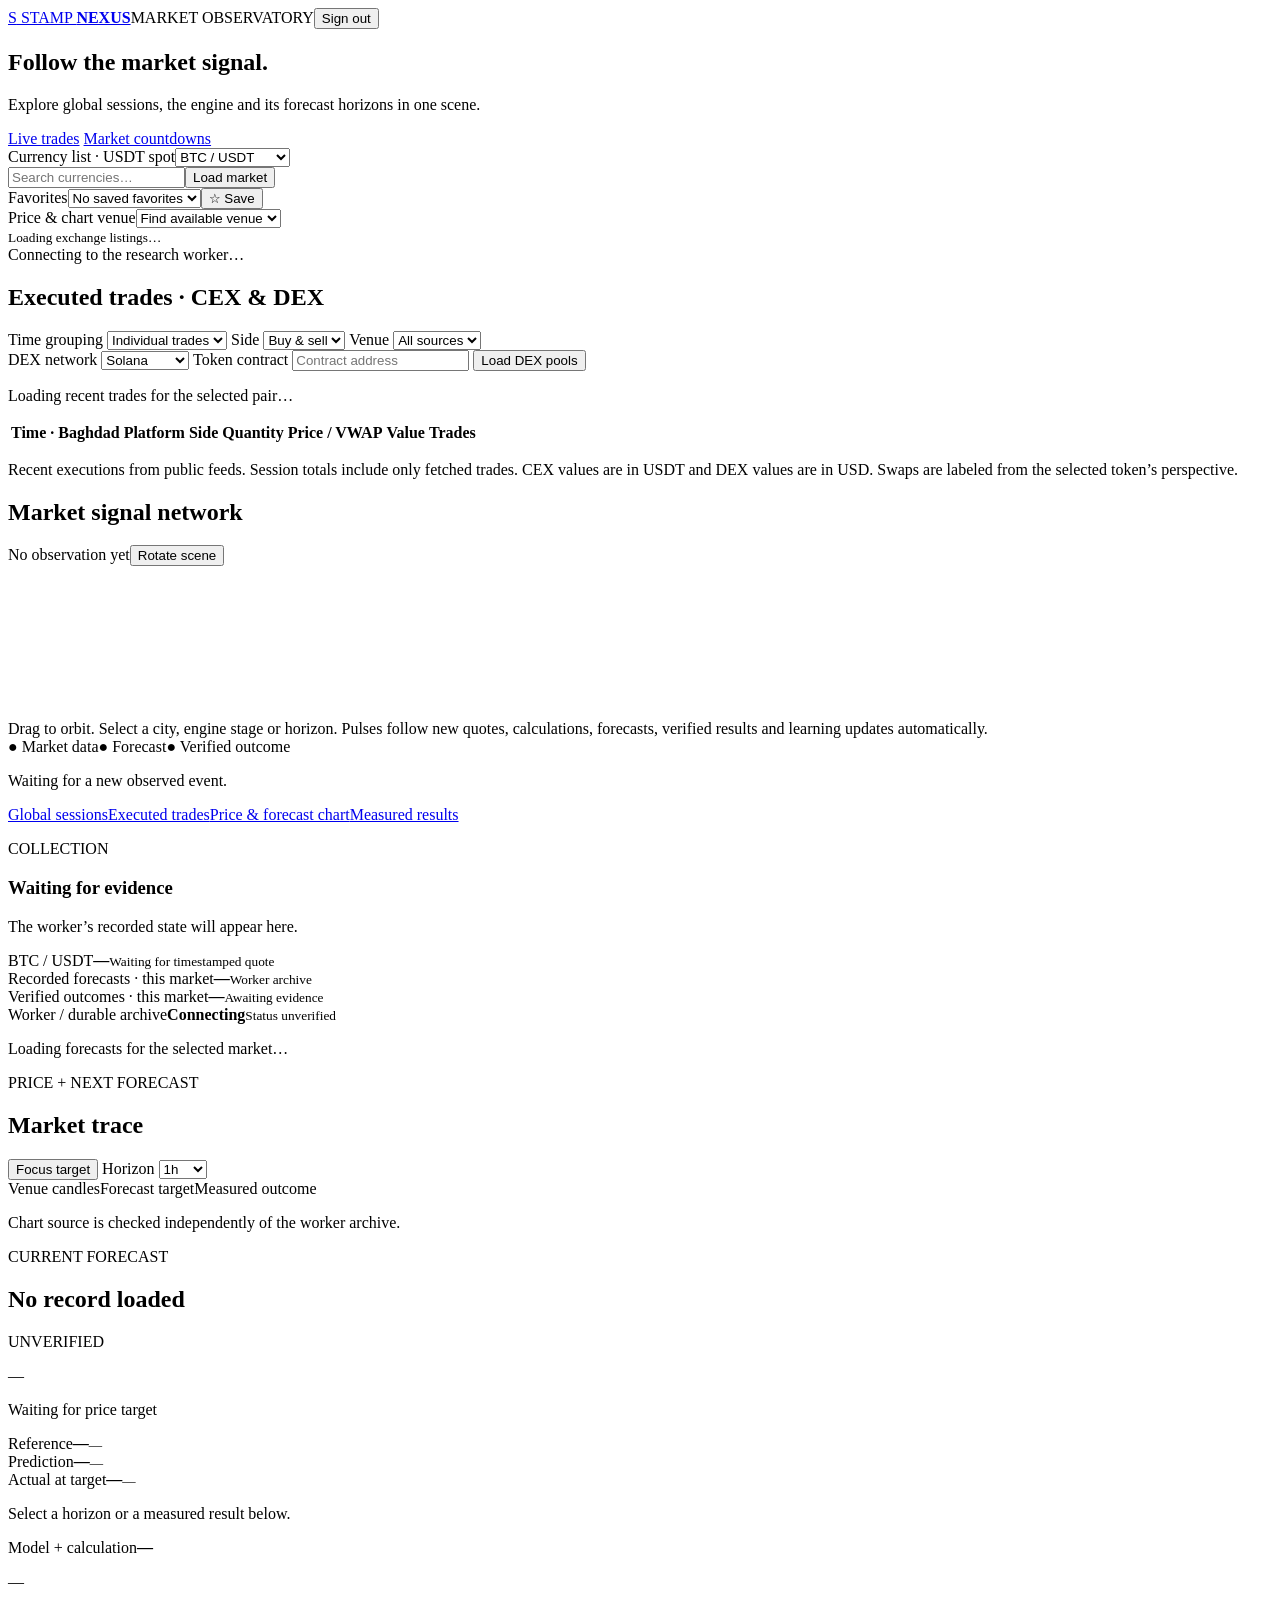
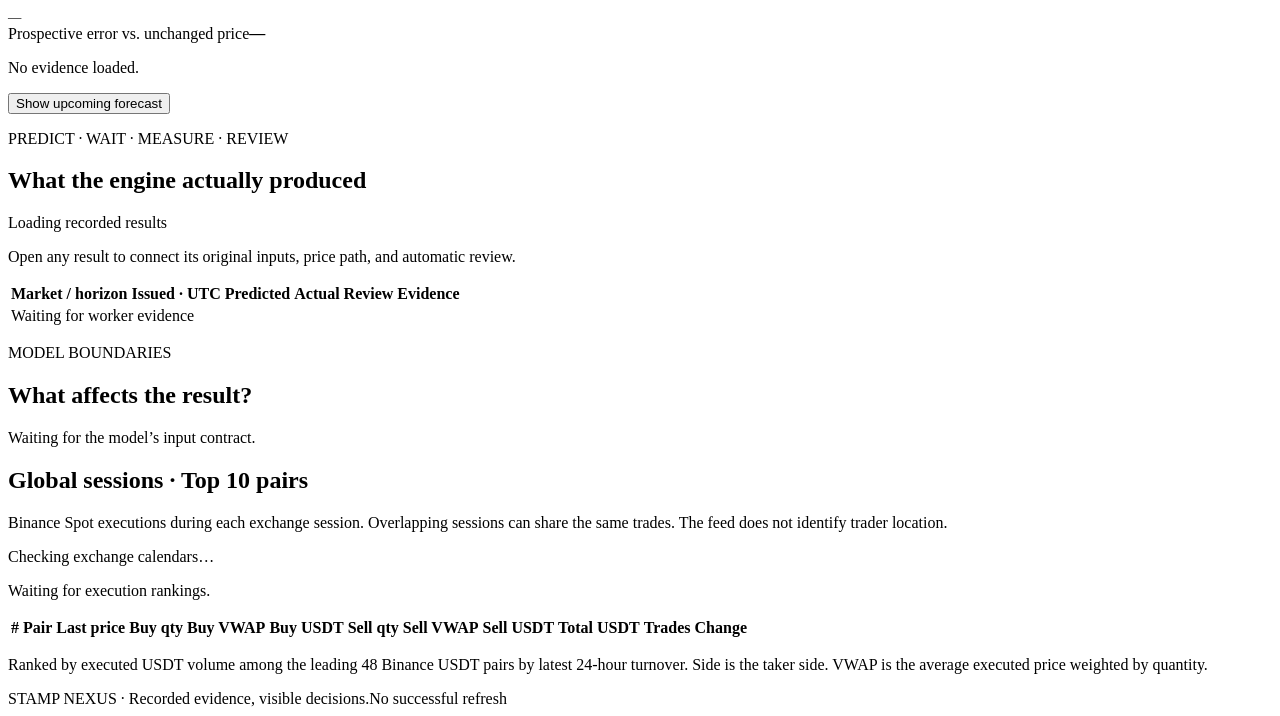
==== dashboard/command.html @ 32beb2a6 "Surface live trades and count down exchange sessions [skip render]" ====
<!doctype html>
<html lang="en" dir="ltr"><head><meta charset="utf-8"><meta name="viewport" content="width=device-width,initial-scale=1"><meta name="robots" content="noindex,nofollow"><title>STAMP NEXUS · Engine Observatory</title><link rel="stylesheet" href="/assets/command.css?v=session-1"><script src="/assets/chart.js" defer></script><script src="/assets/command-model.js?v=3" defer></script><script src="/assets/command.js?v=session-1" defer></script></head>
<body><header class="topbar"><a class="brand" href="/nexus"><span class="brand-mark">S</span> STAMP <b>NEXUS</b></a><span class="edition">MARKET OBSERVATORY</span><button id="signout" class="quiet">Sign out</button></header>
<main><section class="heading"><div><h1>Follow the market signal.</h1><p class="intro">Explore global sessions, the engine and its forecast horizons in one scene.</p><a class="trade-tape-link" href="#tradeTape">Live trades</a> <a class="trade-tape-link" href="#worldTitle">Market countdowns</a></div><form id="pairForm" class="pair-form"><label for="pairSelect">Currency list · USDT spot</label><select id="pairSelect" aria-label="Currency list"><option value="BTCUSDT">BTC / USDT</option><option value="ETHUSDT">ETH / USDT</option><option value="SOLUSDT">SOL / USDT</option><option value="STAMPUSDT">STAMP / USDT</option><option value="ZECUSDT">ZEC / USDT</option></select><div class="pair-search"><input id="pair" value="" placeholder="Search currencies…" autocomplete="off" aria-label="Search currencies"><button type="submit">Load market</button></div><div class="source-select favorites-select"><label for="favoriteSelect">Favorites</label><select id="favoriteSelect"><option value="">No saved favorites</option></select><button id="assetFavorite" class="quiet" type="button" aria-pressed="false">☆ Save</button></div><div class="source-select"><label for="venue">Price &amp; chart venue</label><select id="venue" aria-label="Price and chart venue"><option value="">Find available venue</option><option>MEXC</option><option>OKX</option><option>Binance</option><option>Bybit</option><option>KuCoin</option><option>Gate</option><option>Bitget</option></select></div><small id="catalogStatus" role="status">Loading exchange listings…</small><button id="retryCatalog" class="quiet" type="button" hidden>Reload currency list</button></form></section>
<div id="notice" class="notice" role="status">Connecting to the research worker…</div>
<section class="panel world trade-tape" id="tradeTape" aria-labelledby="tradeTapeTitle" tabindex="-1">
<h2 id="tradeTapeTitle">Executed trades · CEX &amp; DEX</h2>
<div class="tape-controls">
<label>Time grouping <select id="tapeFrame"><option value="0">Individual trades</option><option value="60000">1 minute</option><option value="300000">5 minutes</option><option value="900000">15 minutes</option><option value="3600000">1 hour</option><option value="14400000">4 hours</option><option value="86400000">1 day</option></select></label>
<label>Side <select id="tapeSide"><option value="">Buy &amp; sell</option><option value="buy">Buy</option><option value="sell">Sell</option></select></label>
<label>Venue <select id="tapeVenue"><option value="">All sources</option></select></label>
</div>
<form id="tapeContractForm" class="tape-controls">
<label>DEX network <select id="tapeNetwork"><option value="solana">Solana</option><option value="eth">Ethereum</option><option value="base">Base</option><option value="bsc">BNB Chain</option><option value="arbitrum">Arbitrum</option><option value="polygon_pos">Polygon</option></select></label>
<label>Token contract <input id="tapeContract" type="text" maxlength="44" placeholder="Contract address" autocomplete="off" spellcheck="false"></label>
<button type="submit" class="quiet">Load DEX pools</button>
</form>
<p id="tapeStatus" class="footnote" role="status">Loading recent trades for the selected pair…</p>
<p id="tapeCoverage" class="footnote"></p>
<div class="world-table" tabindex="0" role="region" aria-label="Executed trade records"><table class="rank-table">
<thead><tr><th scope="col">Time · Baghdad</th><th scope="col">Platform</th><th scope="col">Side</th><th scope="col">Quantity</th><th scope="col">Price / VWAP</th><th scope="col">Value</th><th scope="col">Trades</th></tr></thead>
<tbody id="tapeRows"></tbody></table></div>
<button id="tapeMore" type="button" class="quiet" hidden>Show more</button>
<p class="footnote">Recent executions from public feeds. Session totals include only fetched trades. CEX values are in USDT and DEX values are in USD. Swaps are labeled from the selected token’s perspective.</p>
</section>
<section class="engine panel"><header class="section-head"><div><h2>Market signal network</h2></div><div class="scene-controls"><span id="sceneTime">No observation yet</span><button id="rotate" class="quiet" aria-pressed="false">Rotate scene</button></div></header><div class="scene-layout"><div class="scene-wrap"><canvas id="engineScene" aria-label="Interactive 3D view of global sessions, engine stages and forecast horizons"></canvas><div class="scene-caption">Drag to orbit. Select a city, engine stage or horizon. Pulses follow new quotes, calculations, forecasts, verified results and learning updates automatically.</div><div class="scene-key"><span>● Market data</span><span>● Forecast</span><span>● Verified outcome</span></div><p id="signalEvent" class="signal-event" role="status">Waiting for a new observed event.</p><div id="stageControls" class="stage-controls" aria-label="Inspect computation stages"></div><nav class="scene-navigation" aria-label="Explore scene details"><a href="#worldTitle">Global sessions</a><a href="#tradeTape">Executed trades</a><a href="#chartTitle">Price &amp; forecast chart</a><a href="#historySummary">Measured results</a></nav></div><aside class="inspector"><p class="eyebrow" id="stageLabel">COLLECTION</p><h3 id="stageTitle">Waiting for evidence</h3><p id="stageSummary">The worker’s recorded state will appear here.</p><dl id="stageFacts"></dl><div id="stageExtra"></div></aside></div></section>
<section class="metrics" aria-label="Current market and engine"><article><label id="quotePair">BTC / USDT</label><strong id="quote">—</strong><small id="quoteTime">Waiting for timestamped quote</small></article><article><label>Recorded forecasts · this market</label><strong id="recordCount">—</strong><small id="recordTime">Worker archive</small></article><article><label>Verified outcomes · this market</label><strong id="settledCount">—</strong><small id="decisions">Awaiting evidence</small></article><article><label>Worker / durable archive</label><strong id="workerState">Connecting</strong><small id="workerTime">Status unverified</small></article></section>
<section id="forecastStrip" class="forecast-strip" aria-label="Upcoming price forecasts"><p>Loading forecasts for the selected market…</p></section><section class="analysis-grid"><article class="panel chart-panel"><header class="section-head"><div><p class="eyebrow">PRICE + NEXT FORECAST</p><h2 id="chartTitle">Market trace</h2></div><label class="frame-label"><button type="button" id="focusForecast" class="quiet">Focus target</button> Horizon <select id="frame"><option>15m</option><option selected>1h</option><option>4h</option><option>1d</option></select></label></header><div class="chart-legend"><span class="cyan">Venue candles</span><span class="amber">Forecast target</span><span class="green">Measured outcome</span></div><div id="priceChart"></div><p id="chartStatus" class="footnote">Chart source is checked independently of the worker archive.</p></article><article class="panel output-panel"><p class="eyebrow" id="recordKind">CURRENT FORECAST</p><div class="record-heading"><h2 id="outputTitle">No record loaded</h2><span id="outputState" class="badge">UNVERIFIED</span></div><p id="recordId" class="record-id">—</p><p id="forecastDirection" class="forecast-direction">Waiting for price target</p><div class="output-values"><div><label>Reference</label><strong id="reference">—</strong><small id="issued">—</small></div><div><label>Prediction</label><strong id="prediction">—</strong><small id="due">—</small></div><div><label>Actual at target</label><strong id="actual">—</strong><small id="measured">—</small></div></div><p id="targetRate" class="explanation"></p><p id="outputReason" class="explanation">Select a horizon or a measured result below.</p><div class="model-box"><label>Model + calculation</label><strong id="model">—</strong><p id="formula">—</p><small id="recompute">—</small></div><div class="validation"><label>Prospective error vs. unchanged price</label><strong id="skill">—</strong><p id="quality">No evidence loaded.</p></div><button id="latest" class="quiet">Show upcoming forecast</button></article></section>

<section class="panel evidence"><header class="section-head"><div><p class="eyebrow">PREDICT · WAIT · MEASURE · REVIEW</p><h2>What the engine actually produced</h2></div><span id="historySummary" class="footnote">Loading recorded results</span></header><p class="intro">Open any result to connect its original inputs, price path, and automatic review.</p><div class="table-scroll"><table><thead><tr><th>Market / horizon</th><th>Issued · UTC</th><th>Predicted</th><th>Actual</th><th>Review</th><th>Evidence</th></tr></thead><tbody id="history"><tr><td colspan="6">Waiting for worker evidence</td></tr></tbody></table></div></section>
<section class="bottom-grid"><article class="panel contract"><p class="eyebrow">MODEL BOUNDARIES</p><h2>What affects the result?</h2><div id="contract"><p>Waiting for the model’s input contract.</p></div></article></section>
<section class="panel world" aria-labelledby="worldTitle">
<h2 id="worldTitle">Global sessions · Top 10 pairs</h2>
<p class="intro">Binance Spot executions during each exchange session. Overlapping sessions can share the same trades. The feed does not identify trader location.</p>
<div id="sessions" class="sessions" role="group" aria-label="Select an exchange session">Checking exchange calendars…</div>
<p id="flowTime" class="footnote" role="status">Waiting for execution rankings.</p>
<div class="world-table" tabindex="0" role="region" aria-label="Session rankings">
<table class="rank-table">
<thead><tr><th scope="col">#</th><th scope="col">Pair</th><th scope="col">Last price</th><th scope="col">Buy qty</th><th scope="col">Buy VWAP</th><th scope="col">Buy USDT</th><th scope="col">Sell qty</th><th scope="col">Sell VWAP</th><th scope="col">Sell USDT</th><th scope="col">Total USDT</th><th scope="col">Trades</th><th scope="col">Change</th></tr></thead>
<tbody id="flow"></tbody></table></div>
<p class="footnote">Ranked by executed USDT volume among the leading 48 Binance USDT pairs by latest 24-hour turnover. Side is the taker side. VWAP is the average executed price weighted by quantity.</p>
</section>

<footer><span>STAMP NEXUS · Recorded evidence, visible decisions.</span><span id="lastRefresh">No successful refresh</span></footer></main></body></html>
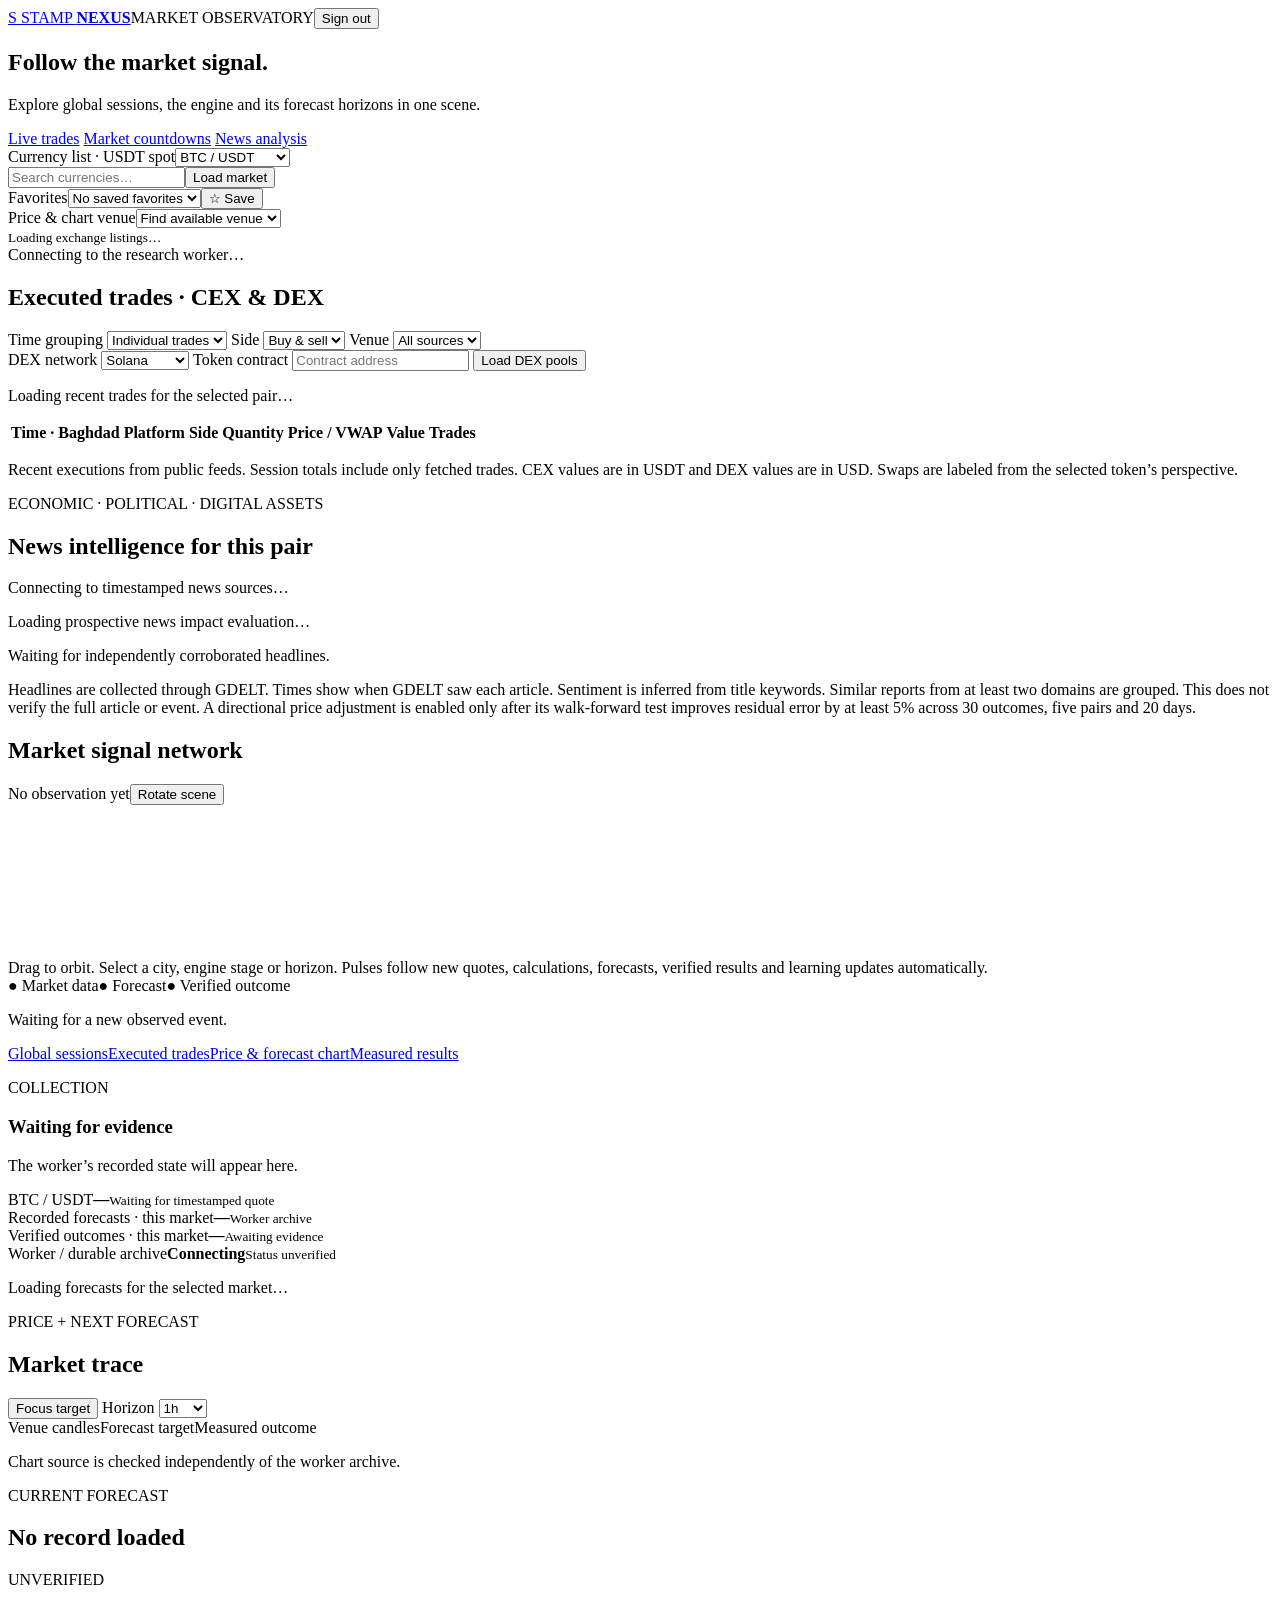
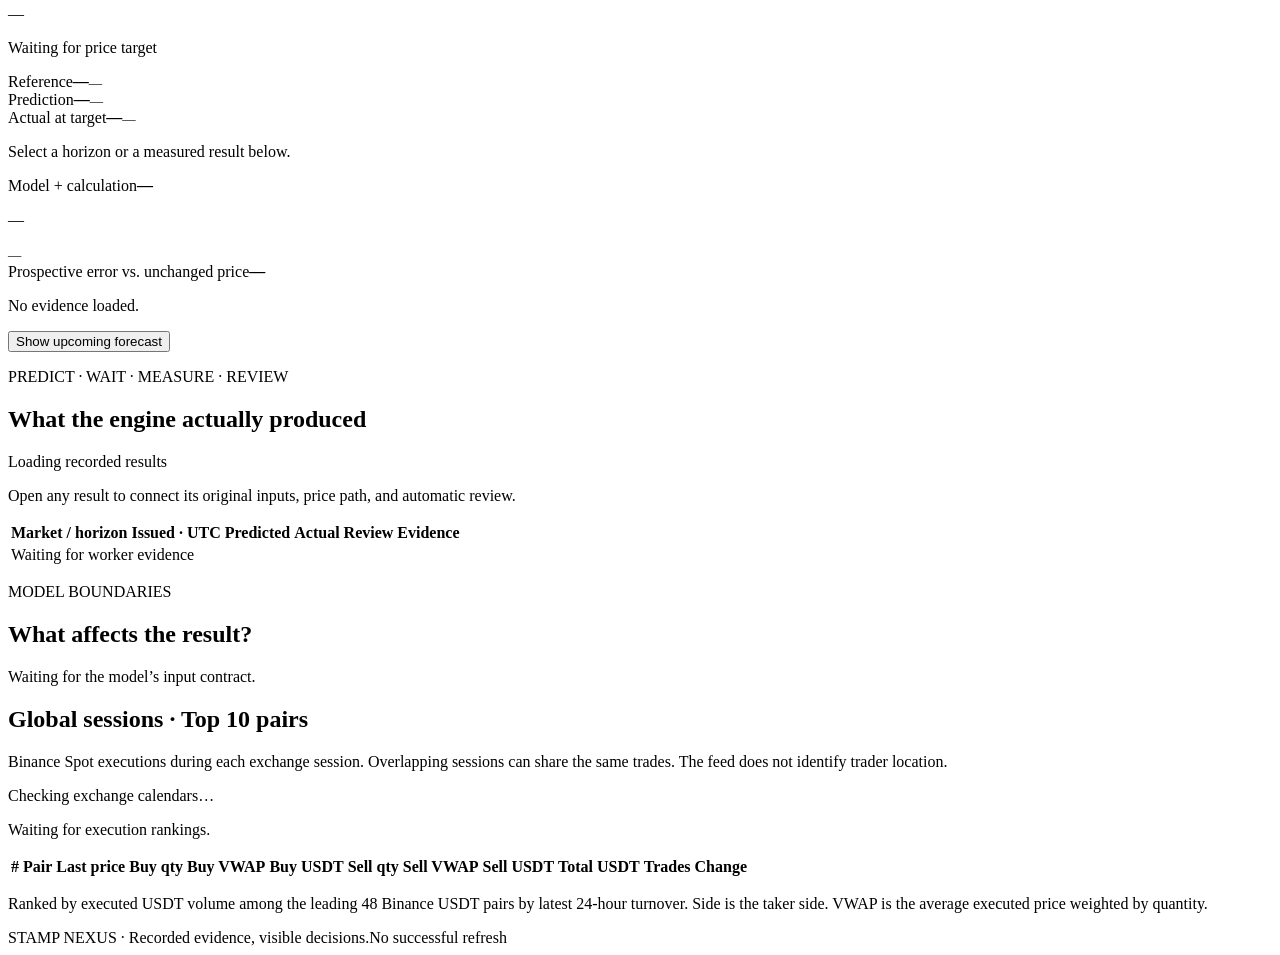
==== commit 68dae462: "Collect and learn from verified market news" ====
--- a/dashboard/command.html
+++ b/dashboard/command.html
@@ -1,7 +1,7 @@
 <!doctype html>
-<html lang="en" dir="ltr"><head><meta charset="utf-8"><meta name="viewport" content="width=device-width,initial-scale=1"><meta name="robots" content="noindex,nofollow"><title>STAMP NEXUS · Engine Observatory</title><link rel="stylesheet" href="/assets/command.css?v=session-1"><script src="/assets/chart.js" defer></script><script src="/assets/command-model.js?v=3" defer></script><script src="/assets/command.js?v=session-1" defer></script></head>
+<html lang="en" dir="ltr"><head><meta charset="utf-8"><meta name="viewport" content="width=device-width,initial-scale=1"><meta name="robots" content="noindex,nofollow"><title>STAMP NEXUS · Engine Observatory</title><link rel="stylesheet" href="/assets/command.css?v=news-1"><script src="/assets/chart.js" defer></script><script src="/assets/command-model.js?v=3" defer></script><script src="/assets/command.js?v=news-1" defer></script></head>
 <body><header class="topbar"><a class="brand" href="/nexus"><span class="brand-mark">S</span> STAMP <b>NEXUS</b></a><span class="edition">MARKET OBSERVATORY</span><button id="signout" class="quiet">Sign out</button></header>
-<main><section class="heading"><div><h1>Follow the market signal.</h1><p class="intro">Explore global sessions, the engine and its forecast horizons in one scene.</p><a class="trade-tape-link" href="#tradeTape">Live trades</a> <a class="trade-tape-link" href="#worldTitle">Market countdowns</a></div><form id="pairForm" class="pair-form"><label for="pairSelect">Currency list · USDT spot</label><select id="pairSelect" aria-label="Currency list"><option value="BTCUSDT">BTC / USDT</option><option value="ETHUSDT">ETH / USDT</option><option value="SOLUSDT">SOL / USDT</option><option value="STAMPUSDT">STAMP / USDT</option><option value="ZECUSDT">ZEC / USDT</option></select><div class="pair-search"><input id="pair" value="" placeholder="Search currencies…" autocomplete="off" aria-label="Search currencies"><button type="submit">Load market</button></div><div class="source-select favorites-select"><label for="favoriteSelect">Favorites</label><select id="favoriteSelect"><option value="">No saved favorites</option></select><button id="assetFavorite" class="quiet" type="button" aria-pressed="false">☆ Save</button></div><div class="source-select"><label for="venue">Price &amp; chart venue</label><select id="venue" aria-label="Price and chart venue"><option value="">Find available venue</option><option>MEXC</option><option>OKX</option><option>Binance</option><option>Bybit</option><option>KuCoin</option><option>Gate</option><option>Bitget</option></select></div><small id="catalogStatus" role="status">Loading exchange listings…</small><button id="retryCatalog" class="quiet" type="button" hidden>Reload currency list</button></form></section>
+<main><section class="heading"><div><h1>Follow the market signal.</h1><p class="intro">Explore global sessions, the engine and its forecast horizons in one scene.</p><a class="trade-tape-link" href="#tradeTape">Live trades</a> <a class="trade-tape-link" href="#worldTitle">Market countdowns</a> <a class="trade-tape-link" href="#newsIntelligence">News analysis</a></div><form id="pairForm" class="pair-form"><label for="pairSelect">Currency list · USDT spot</label><select id="pairSelect" aria-label="Currency list"><option value="BTCUSDT">BTC / USDT</option><option value="ETHUSDT">ETH / USDT</option><option value="SOLUSDT">SOL / USDT</option><option value="STAMPUSDT">STAMP / USDT</option><option value="ZECUSDT">ZEC / USDT</option></select><div class="pair-search"><input id="pair" value="" placeholder="Search currencies…" autocomplete="off" aria-label="Search currencies"><button type="submit">Load market</button></div><div class="source-select favorites-select"><label for="favoriteSelect">Favorites</label><select id="favoriteSelect"><option value="">No saved favorites</option></select><button id="assetFavorite" class="quiet" type="button" aria-pressed="false">☆ Save</button></div><div class="source-select"><label for="venue">Price &amp; chart venue</label><select id="venue" aria-label="Price and chart venue"><option value="">Find available venue</option><option>MEXC</option><option>OKX</option><option>Binance</option><option>Bybit</option><option>KuCoin</option><option>Gate</option><option>Bitget</option></select></div><small id="catalogStatus" role="status">Loading exchange listings…</small><button id="retryCatalog" class="quiet" type="button" hidden>Reload currency list</button></form></section>
 <div id="notice" class="notice" role="status">Connecting to the research worker…</div>
 <section class="panel world trade-tape" id="tradeTape" aria-labelledby="tradeTapeTitle" tabindex="-1">
 <h2 id="tradeTapeTitle">Executed trades · CEX &amp; DEX</h2>
@@ -23,6 +23,12 @@
 <button id="tapeMore" type="button" class="quiet" hidden>Show more</button>
 <p class="footnote">Recent executions from public feeds. Session totals include only fetched trades. CEX values are in USDT and DEX values are in USD. Swaps are labeled from the selected token’s perspective.</p>
 </section>
+<section class="panel world news-panel" id="newsIntelligence" aria-labelledby="newsTitle">
+<header class="section-head"><div><p class="eyebrow">ECONOMIC · POLITICAL · DIGITAL ASSETS</p><h2 id="newsTitle">News intelligence for this pair</h2></div><span id="newsStatus" class="footnote">Connecting to timestamped news sources…</span></header>
+<p id="newsModelStatus" class="news-model-status">Loading prospective news impact evaluation…</p>
+<div id="newsStories" class="news-stories"><p class="footnote">Waiting for independently corroborated headlines.</p></div>
+<p class="footnote news-limit">Headlines are collected through GDELT. Times show when GDELT saw each article. Sentiment is inferred from title keywords. Similar reports from at least two domains are grouped. This does not verify the full article or event. A directional price adjustment is enabled only after its walk-forward test improves residual error by at least 5% across 30 outcomes, five pairs and 20 days.</p>
+</section>
 <section class="engine panel"><header class="section-head"><div><h2>Market signal network</h2></div><div class="scene-controls"><span id="sceneTime">No observation yet</span><button id="rotate" class="quiet" aria-pressed="false">Rotate scene</button></div></header><div class="scene-layout"><div class="scene-wrap"><canvas id="engineScene" aria-label="Interactive 3D view of global sessions, engine stages and forecast horizons"></canvas><div class="scene-caption">Drag to orbit. Select a city, engine stage or horizon. Pulses follow new quotes, calculations, forecasts, verified results and learning updates automatically.</div><div class="scene-key"><span>● Market data</span><span>● Forecast</span><span>● Verified outcome</span></div><p id="signalEvent" class="signal-event" role="status">Waiting for a new observed event.</p><div id="stageControls" class="stage-controls" aria-label="Inspect computation stages"></div><nav class="scene-navigation" aria-label="Explore scene details"><a href="#worldTitle">Global sessions</a><a href="#tradeTape">Executed trades</a><a href="#chartTitle">Price &amp; forecast chart</a><a href="#historySummary">Measured results</a></nav></div><aside class="inspector"><p class="eyebrow" id="stageLabel">COLLECTION</p><h3 id="stageTitle">Waiting for evidence</h3><p id="stageSummary">The worker’s recorded state will appear here.</p><dl id="stageFacts"></dl><div id="stageExtra"></div></aside></div></section>
 <section class="metrics" aria-label="Current market and engine"><article><label id="quotePair">BTC / USDT</label><strong id="quote">—</strong><small id="quoteTime">Waiting for timestamped quote</small></article><article><label>Recorded forecasts · this market</label><strong id="recordCount">—</strong><small id="recordTime">Worker archive</small></article><article><label>Verified outcomes · this market</label><strong id="settledCount">—</strong><small id="decisions">Awaiting evidence</small></article><article><label>Worker / durable archive</label><strong id="workerState">Connecting</strong><small id="workerTime">Status unverified</small></article></section>
 <section id="forecastStrip" class="forecast-strip" aria-label="Upcoming price forecasts"><p>Loading forecasts for the selected market…</p></section><section class="analysis-grid"><article class="panel chart-panel"><header class="section-head"><div><p class="eyebrow">PRICE + NEXT FORECAST</p><h2 id="chartTitle">Market trace</h2></div><label class="frame-label"><button type="button" id="focusForecast" class="quiet">Focus target</button> Horizon <select id="frame"><option>15m</option><option selected>1h</option><option>4h</option><option>1d</option></select></label></header><div class="chart-legend"><span class="cyan">Venue candles</span><span class="amber">Forecast target</span><span class="green">Measured outcome</span></div><div id="priceChart"></div><p id="chartStatus" class="footnote">Chart source is checked independently of the worker archive.</p></article><article class="panel output-panel"><p class="eyebrow" id="recordKind">CURRENT FORECAST</p><div class="record-heading"><h2 id="outputTitle">No record loaded</h2><span id="outputState" class="badge">UNVERIFIED</span></div><p id="recordId" class="record-id">—</p><p id="forecastDirection" class="forecast-direction">Waiting for price target</p><div class="output-values"><div><label>Reference</label><strong id="reference">—</strong><small id="issued">—</small></div><div><label>Prediction</label><strong id="prediction">—</strong><small id="due">—</small></div><div><label>Actual at target</label><strong id="actual">—</strong><small id="measured">—</small></div></div><p id="targetRate" class="explanation"></p><p id="outputReason" class="explanation">Select a horizon or a measured result below.</p><div class="model-box"><label>Model + calculation</label><strong id="model">—</strong><p id="formula">—</p><small id="recompute">—</small></div><div class="validation"><label>Prospective error vs. unchanged price</label><strong id="skill">—</strong><p id="quality">No evidence loaded.</p></div><button id="latest" class="quiet">Show upcoming forecast</button></article></section>
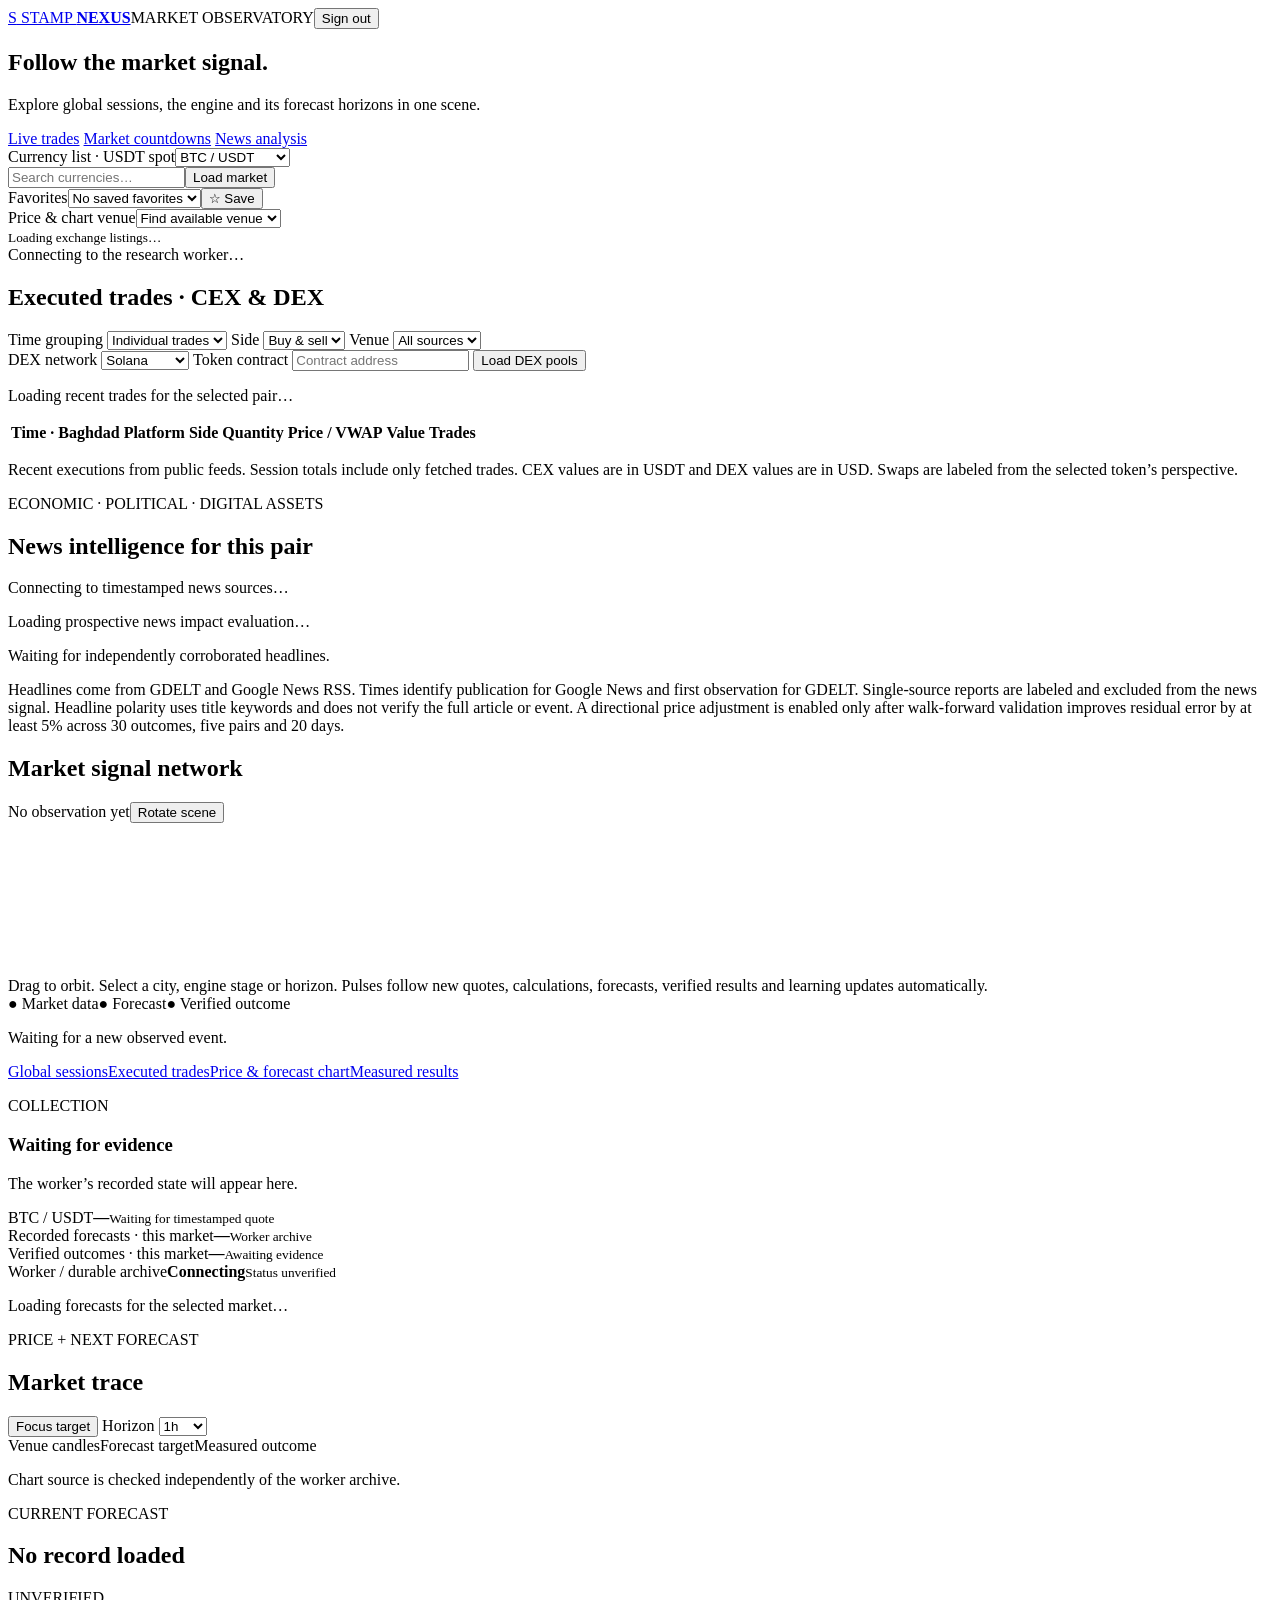
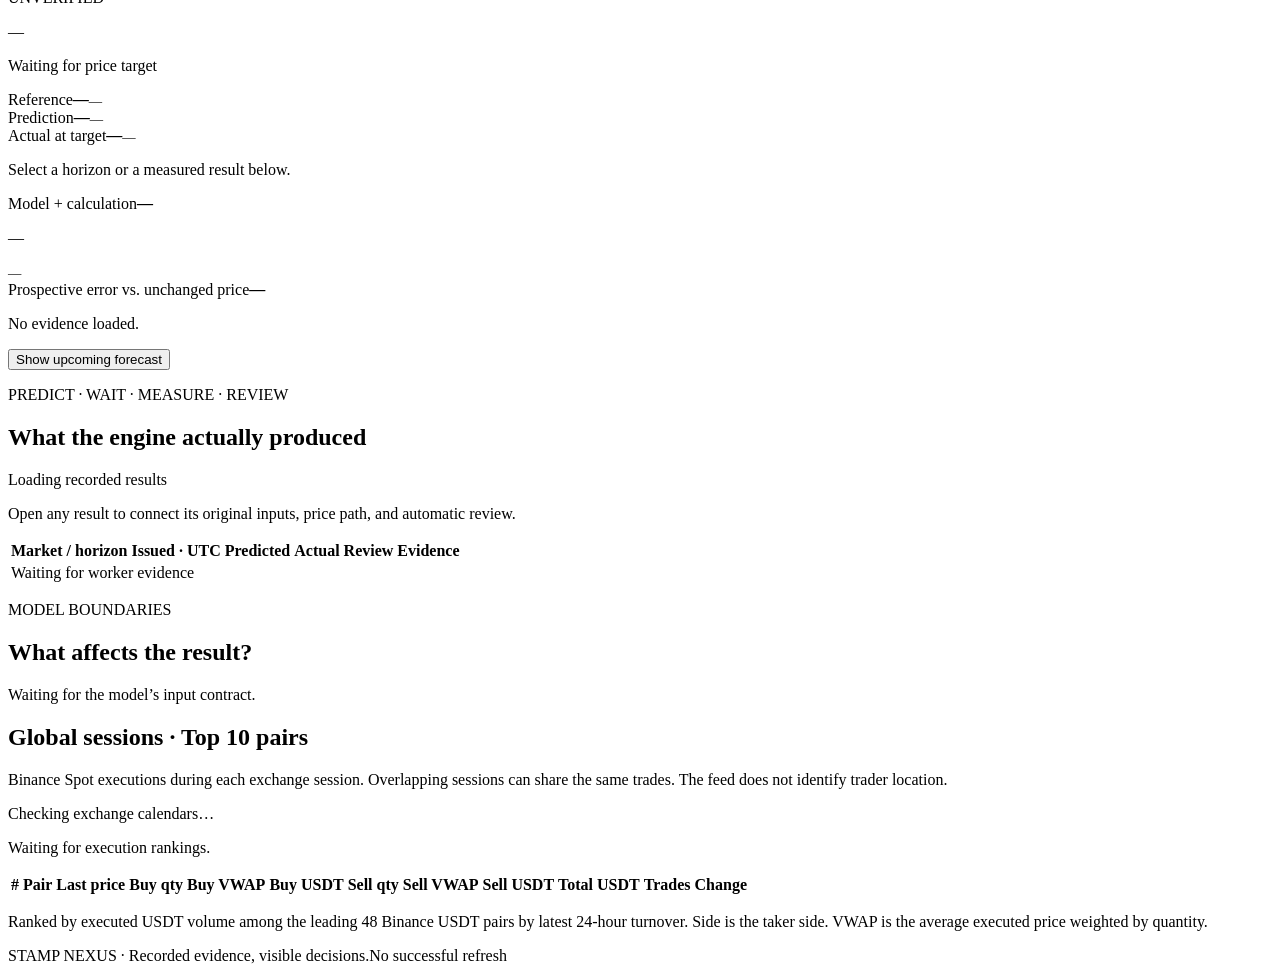
==== commit 3bc1c6ff: "Show single-source news with explicit verification status" ====
--- a/dashboard/command.html
+++ b/dashboard/command.html
@@ -1,5 +1,5 @@
 <!doctype html>
-<html lang="en" dir="ltr"><head><meta charset="utf-8"><meta name="viewport" content="width=device-width,initial-scale=1"><meta name="robots" content="noindex,nofollow"><title>STAMP NEXUS · Engine Observatory</title><link rel="stylesheet" href="/assets/command.css?v=news-1"><script src="/assets/chart.js" defer></script><script src="/assets/command-model.js?v=3" defer></script><script src="/assets/command.js?v=news-1" defer></script></head>
+<html lang="en" dir="ltr"><head><meta charset="utf-8"><meta name="viewport" content="width=device-width,initial-scale=1"><meta name="robots" content="noindex,nofollow"><title>STAMP NEXUS · Engine Observatory</title><link rel="stylesheet" href="/assets/command.css?v=news-2"><script src="/assets/chart.js" defer></script><script src="/assets/command-model.js?v=3" defer></script><script src="/assets/command.js?v=news-2" defer></script></head>
 <body><header class="topbar"><a class="brand" href="/nexus"><span class="brand-mark">S</span> STAMP <b>NEXUS</b></a><span class="edition">MARKET OBSERVATORY</span><button id="signout" class="quiet">Sign out</button></header>
 <main><section class="heading"><div><h1>Follow the market signal.</h1><p class="intro">Explore global sessions, the engine and its forecast horizons in one scene.</p><a class="trade-tape-link" href="#tradeTape">Live trades</a> <a class="trade-tape-link" href="#worldTitle">Market countdowns</a> <a class="trade-tape-link" href="#newsIntelligence">News analysis</a></div><form id="pairForm" class="pair-form"><label for="pairSelect">Currency list · USDT spot</label><select id="pairSelect" aria-label="Currency list"><option value="BTCUSDT">BTC / USDT</option><option value="ETHUSDT">ETH / USDT</option><option value="SOLUSDT">SOL / USDT</option><option value="STAMPUSDT">STAMP / USDT</option><option value="ZECUSDT">ZEC / USDT</option></select><div class="pair-search"><input id="pair" value="" placeholder="Search currencies…" autocomplete="off" aria-label="Search currencies"><button type="submit">Load market</button></div><div class="source-select favorites-select"><label for="favoriteSelect">Favorites</label><select id="favoriteSelect"><option value="">No saved favorites</option></select><button id="assetFavorite" class="quiet" type="button" aria-pressed="false">☆ Save</button></div><div class="source-select"><label for="venue">Price &amp; chart venue</label><select id="venue" aria-label="Price and chart venue"><option value="">Find available venue</option><option>MEXC</option><option>OKX</option><option>Binance</option><option>Bybit</option><option>KuCoin</option><option>Gate</option><option>Bitget</option></select></div><small id="catalogStatus" role="status">Loading exchange listings…</small><button id="retryCatalog" class="quiet" type="button" hidden>Reload currency list</button></form></section>
 <div id="notice" class="notice" role="status">Connecting to the research worker…</div>
@@ -27,7 +27,7 @@
 <header class="section-head"><div><p class="eyebrow">ECONOMIC · POLITICAL · DIGITAL ASSETS</p><h2 id="newsTitle">News intelligence for this pair</h2></div><span id="newsStatus" class="footnote">Connecting to timestamped news sources…</span></header>
 <p id="newsModelStatus" class="news-model-status">Loading prospective news impact evaluation…</p>
 <div id="newsStories" class="news-stories"><p class="footnote">Waiting for independently corroborated headlines.</p></div>
-<p class="footnote news-limit">Headlines are collected through GDELT. Times show when GDELT saw each article. Sentiment is inferred from title keywords. Similar reports from at least two domains are grouped. This does not verify the full article or event. A directional price adjustment is enabled only after its walk-forward test improves residual error by at least 5% across 30 outcomes, five pairs and 20 days.</p>
+<p class="footnote news-limit">Headlines come from GDELT and Google News RSS. Times identify publication for Google News and first observation for GDELT. Single-source reports are labeled and excluded from the news signal. Headline polarity uses title keywords and does not verify the full article or event. A directional price adjustment is enabled only after walk-forward validation improves residual error by at least 5% across 30 outcomes, five pairs and 20 days.</p>
 </section>
 <section class="engine panel"><header class="section-head"><div><h2>Market signal network</h2></div><div class="scene-controls"><span id="sceneTime">No observation yet</span><button id="rotate" class="quiet" aria-pressed="false">Rotate scene</button></div></header><div class="scene-layout"><div class="scene-wrap"><canvas id="engineScene" aria-label="Interactive 3D view of global sessions, engine stages and forecast horizons"></canvas><div class="scene-caption">Drag to orbit. Select a city, engine stage or horizon. Pulses follow new quotes, calculations, forecasts, verified results and learning updates automatically.</div><div class="scene-key"><span>● Market data</span><span>● Forecast</span><span>● Verified outcome</span></div><p id="signalEvent" class="signal-event" role="status">Waiting for a new observed event.</p><div id="stageControls" class="stage-controls" aria-label="Inspect computation stages"></div><nav class="scene-navigation" aria-label="Explore scene details"><a href="#worldTitle">Global sessions</a><a href="#tradeTape">Executed trades</a><a href="#chartTitle">Price &amp; forecast chart</a><a href="#historySummary">Measured results</a></nav></div><aside class="inspector"><p class="eyebrow" id="stageLabel">COLLECTION</p><h3 id="stageTitle">Waiting for evidence</h3><p id="stageSummary">The worker’s recorded state will appear here.</p><dl id="stageFacts"></dl><div id="stageExtra"></div></aside></div></section>
 <section class="metrics" aria-label="Current market and engine"><article><label id="quotePair">BTC / USDT</label><strong id="quote">—</strong><small id="quoteTime">Waiting for timestamped quote</small></article><article><label>Recorded forecasts · this market</label><strong id="recordCount">—</strong><small id="recordTime">Worker archive</small></article><article><label>Verified outcomes · this market</label><strong id="settledCount">—</strong><small id="decisions">Awaiting evidence</small></article><article><label>Worker / durable archive</label><strong id="workerState">Connecting</strong><small id="workerTime">Status unverified</small></article></section>
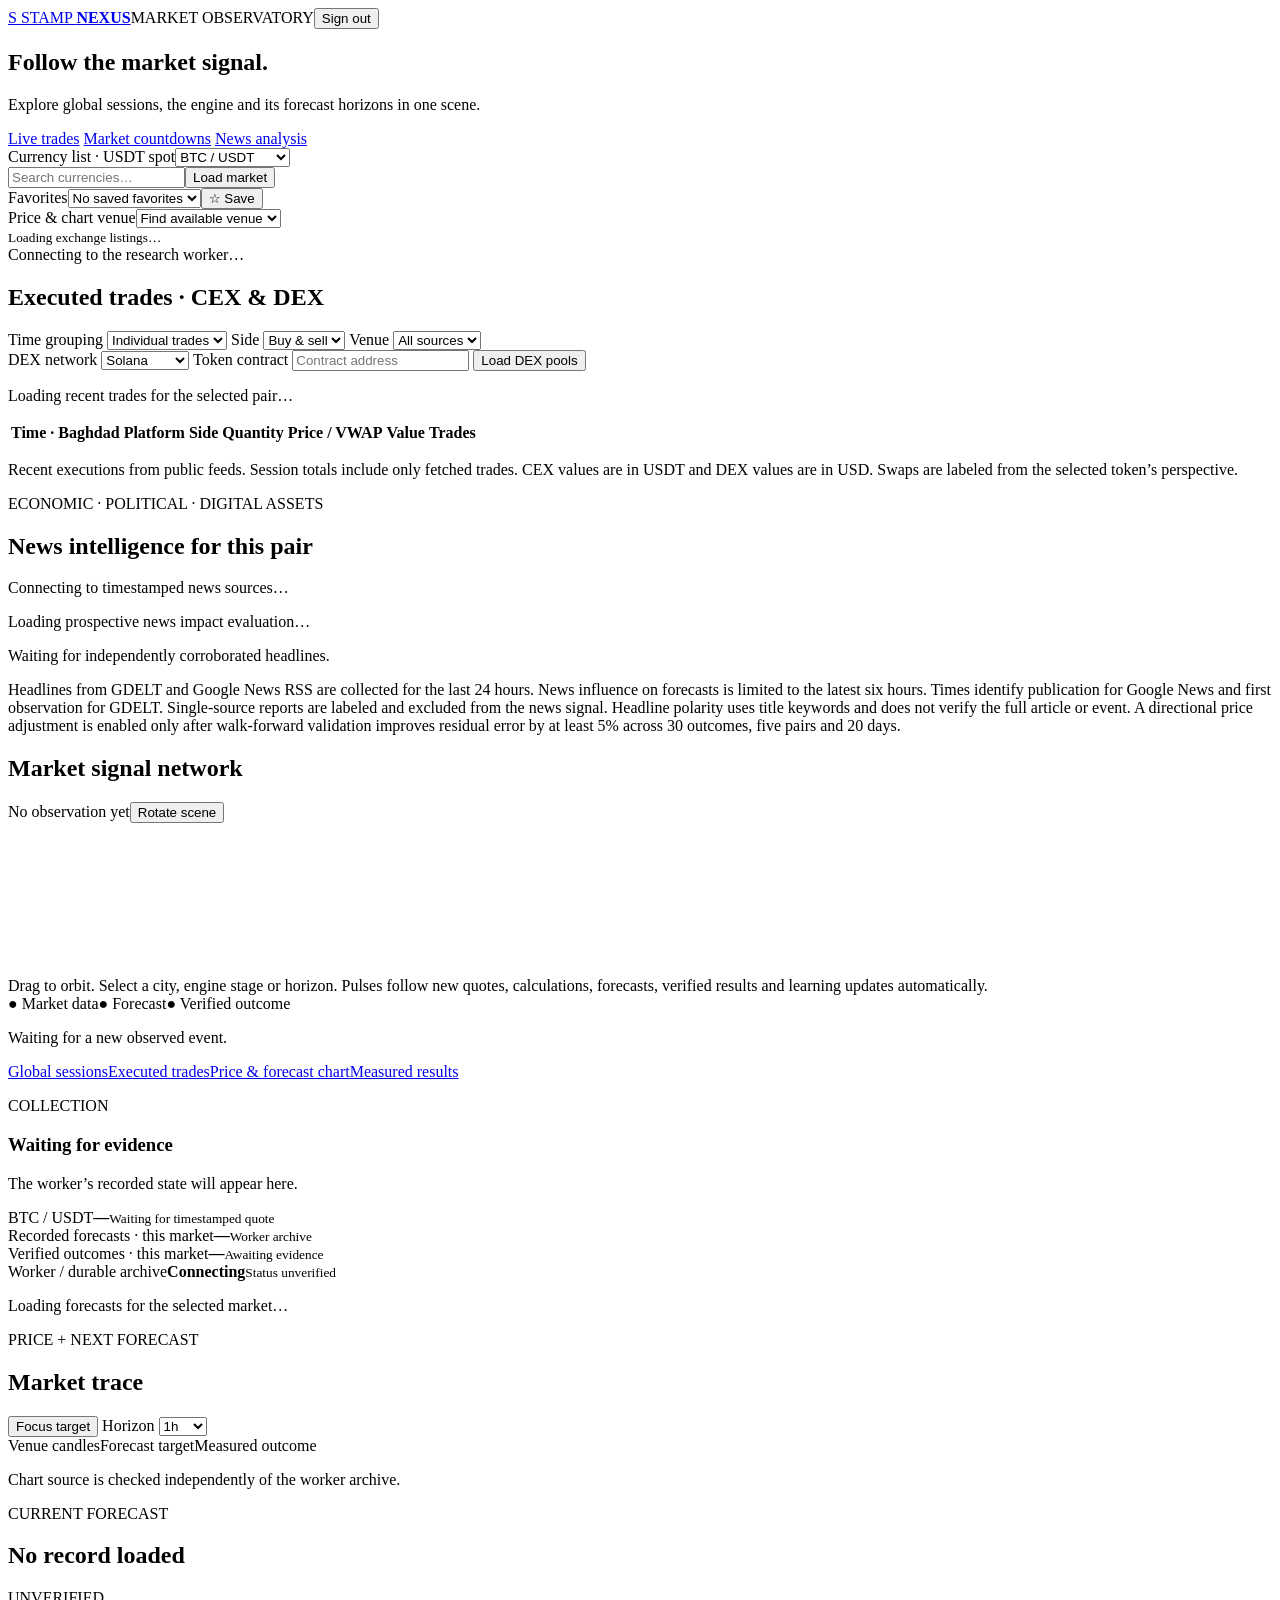
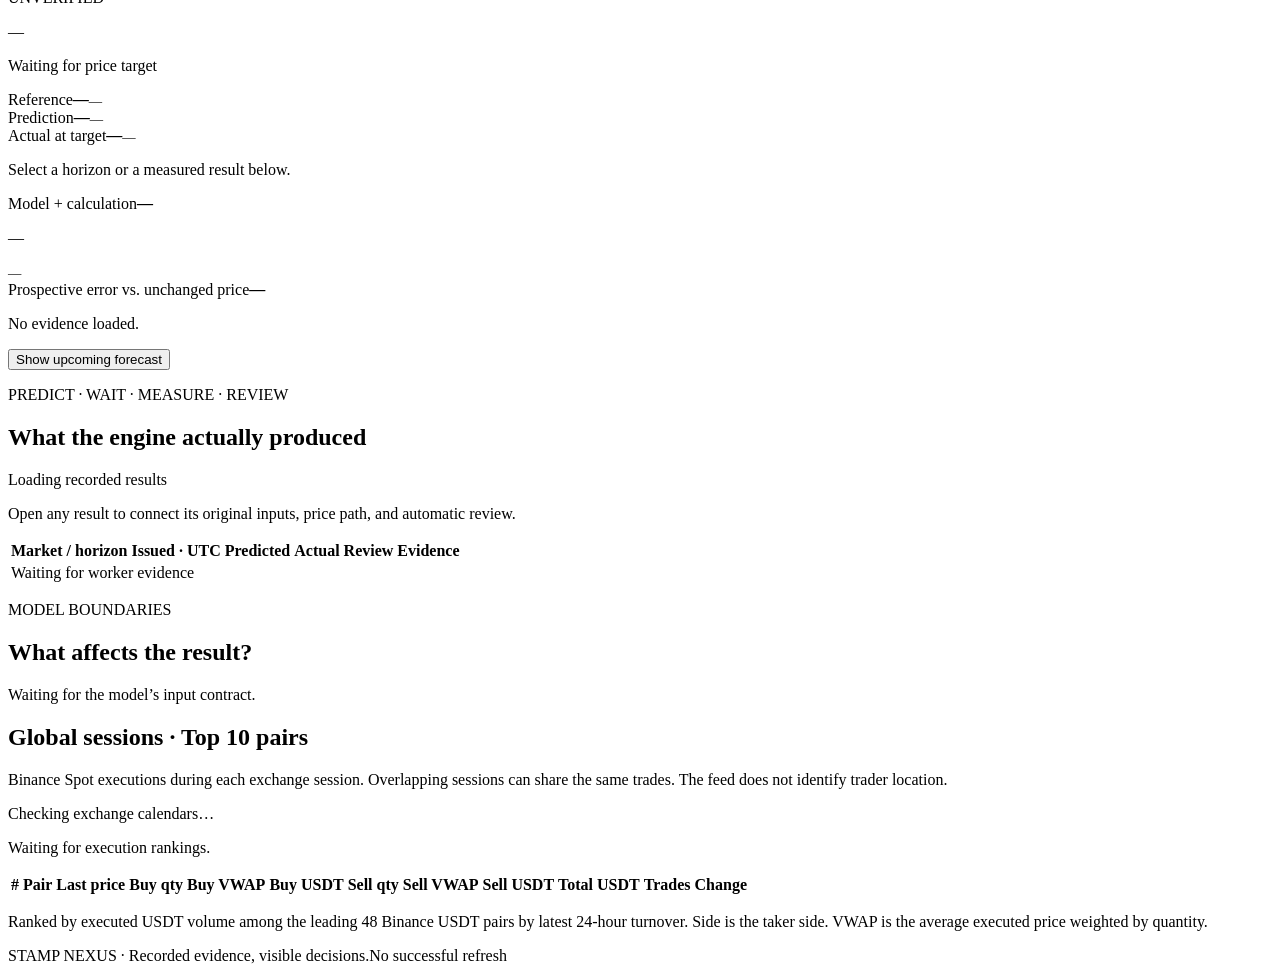
==== commit acb0b2d4: "Extend news coverage while expiring stale forecast signals" ====
--- a/dashboard/command.html
+++ b/dashboard/command.html
@@ -1,5 +1,5 @@
 <!doctype html>
-<html lang="en" dir="ltr"><head><meta charset="utf-8"><meta name="viewport" content="width=device-width,initial-scale=1"><meta name="robots" content="noindex,nofollow"><title>STAMP NEXUS · Engine Observatory</title><link rel="stylesheet" href="/assets/command.css?v=news-2"><script src="/assets/chart.js" defer></script><script src="/assets/command-model.js?v=3" defer></script><script src="/assets/command.js?v=news-2" defer></script></head>
+<html lang="en" dir="ltr"><head><meta charset="utf-8"><meta name="viewport" content="width=device-width,initial-scale=1"><meta name="robots" content="noindex,nofollow"><title>STAMP NEXUS · Engine Observatory</title><link rel="stylesheet" href="/assets/command.css?v=news-3"><script src="/assets/chart.js" defer></script><script src="/assets/command-model.js?v=3" defer></script><script src="/assets/command.js?v=news-3" defer></script></head>
 <body><header class="topbar"><a class="brand" href="/nexus"><span class="brand-mark">S</span> STAMP <b>NEXUS</b></a><span class="edition">MARKET OBSERVATORY</span><button id="signout" class="quiet">Sign out</button></header>
 <main><section class="heading"><div><h1>Follow the market signal.</h1><p class="intro">Explore global sessions, the engine and its forecast horizons in one scene.</p><a class="trade-tape-link" href="#tradeTape">Live trades</a> <a class="trade-tape-link" href="#worldTitle">Market countdowns</a> <a class="trade-tape-link" href="#newsIntelligence">News analysis</a></div><form id="pairForm" class="pair-form"><label for="pairSelect">Currency list · USDT spot</label><select id="pairSelect" aria-label="Currency list"><option value="BTCUSDT">BTC / USDT</option><option value="ETHUSDT">ETH / USDT</option><option value="SOLUSDT">SOL / USDT</option><option value="STAMPUSDT">STAMP / USDT</option><option value="ZECUSDT">ZEC / USDT</option></select><div class="pair-search"><input id="pair" value="" placeholder="Search currencies…" autocomplete="off" aria-label="Search currencies"><button type="submit">Load market</button></div><div class="source-select favorites-select"><label for="favoriteSelect">Favorites</label><select id="favoriteSelect"><option value="">No saved favorites</option></select><button id="assetFavorite" class="quiet" type="button" aria-pressed="false">☆ Save</button></div><div class="source-select"><label for="venue">Price &amp; chart venue</label><select id="venue" aria-label="Price and chart venue"><option value="">Find available venue</option><option>MEXC</option><option>OKX</option><option>Binance</option><option>Bybit</option><option>KuCoin</option><option>Gate</option><option>Bitget</option></select></div><small id="catalogStatus" role="status">Loading exchange listings…</small><button id="retryCatalog" class="quiet" type="button" hidden>Reload currency list</button></form></section>
 <div id="notice" class="notice" role="status">Connecting to the research worker…</div>
@@ -27,7 +27,7 @@
 <header class="section-head"><div><p class="eyebrow">ECONOMIC · POLITICAL · DIGITAL ASSETS</p><h2 id="newsTitle">News intelligence for this pair</h2></div><span id="newsStatus" class="footnote">Connecting to timestamped news sources…</span></header>
 <p id="newsModelStatus" class="news-model-status">Loading prospective news impact evaluation…</p>
 <div id="newsStories" class="news-stories"><p class="footnote">Waiting for independently corroborated headlines.</p></div>
-<p class="footnote news-limit">Headlines come from GDELT and Google News RSS. Times identify publication for Google News and first observation for GDELT. Single-source reports are labeled and excluded from the news signal. Headline polarity uses title keywords and does not verify the full article or event. A directional price adjustment is enabled only after walk-forward validation improves residual error by at least 5% across 30 outcomes, five pairs and 20 days.</p>
+<p class="footnote news-limit">Headlines from GDELT and Google News RSS are collected for the last 24 hours. News influence on forecasts is limited to the latest six hours. Times identify publication for Google News and first observation for GDELT. Single-source reports are labeled and excluded from the news signal. Headline polarity uses title keywords and does not verify the full article or event. A directional price adjustment is enabled only after walk-forward validation improves residual error by at least 5% across 30 outcomes, five pairs and 20 days.</p>
 </section>
 <section class="engine panel"><header class="section-head"><div><h2>Market signal network</h2></div><div class="scene-controls"><span id="sceneTime">No observation yet</span><button id="rotate" class="quiet" aria-pressed="false">Rotate scene</button></div></header><div class="scene-layout"><div class="scene-wrap"><canvas id="engineScene" aria-label="Interactive 3D view of global sessions, engine stages and forecast horizons"></canvas><div class="scene-caption">Drag to orbit. Select a city, engine stage or horizon. Pulses follow new quotes, calculations, forecasts, verified results and learning updates automatically.</div><div class="scene-key"><span>● Market data</span><span>● Forecast</span><span>● Verified outcome</span></div><p id="signalEvent" class="signal-event" role="status">Waiting for a new observed event.</p><div id="stageControls" class="stage-controls" aria-label="Inspect computation stages"></div><nav class="scene-navigation" aria-label="Explore scene details"><a href="#worldTitle">Global sessions</a><a href="#tradeTape">Executed trades</a><a href="#chartTitle">Price &amp; forecast chart</a><a href="#historySummary">Measured results</a></nav></div><aside class="inspector"><p class="eyebrow" id="stageLabel">COLLECTION</p><h3 id="stageTitle">Waiting for evidence</h3><p id="stageSummary">The worker’s recorded state will appear here.</p><dl id="stageFacts"></dl><div id="stageExtra"></div></aside></div></section>
 <section class="metrics" aria-label="Current market and engine"><article><label id="quotePair">BTC / USDT</label><strong id="quote">—</strong><small id="quoteTime">Waiting for timestamped quote</small></article><article><label>Recorded forecasts · this market</label><strong id="recordCount">—</strong><small id="recordTime">Worker archive</small></article><article><label>Verified outcomes · this market</label><strong id="settledCount">—</strong><small id="decisions">Awaiting evidence</small></article><article><label>Worker / durable archive</label><strong id="workerState">Connecting</strong><small id="workerTime">Status unverified</small></article></section>
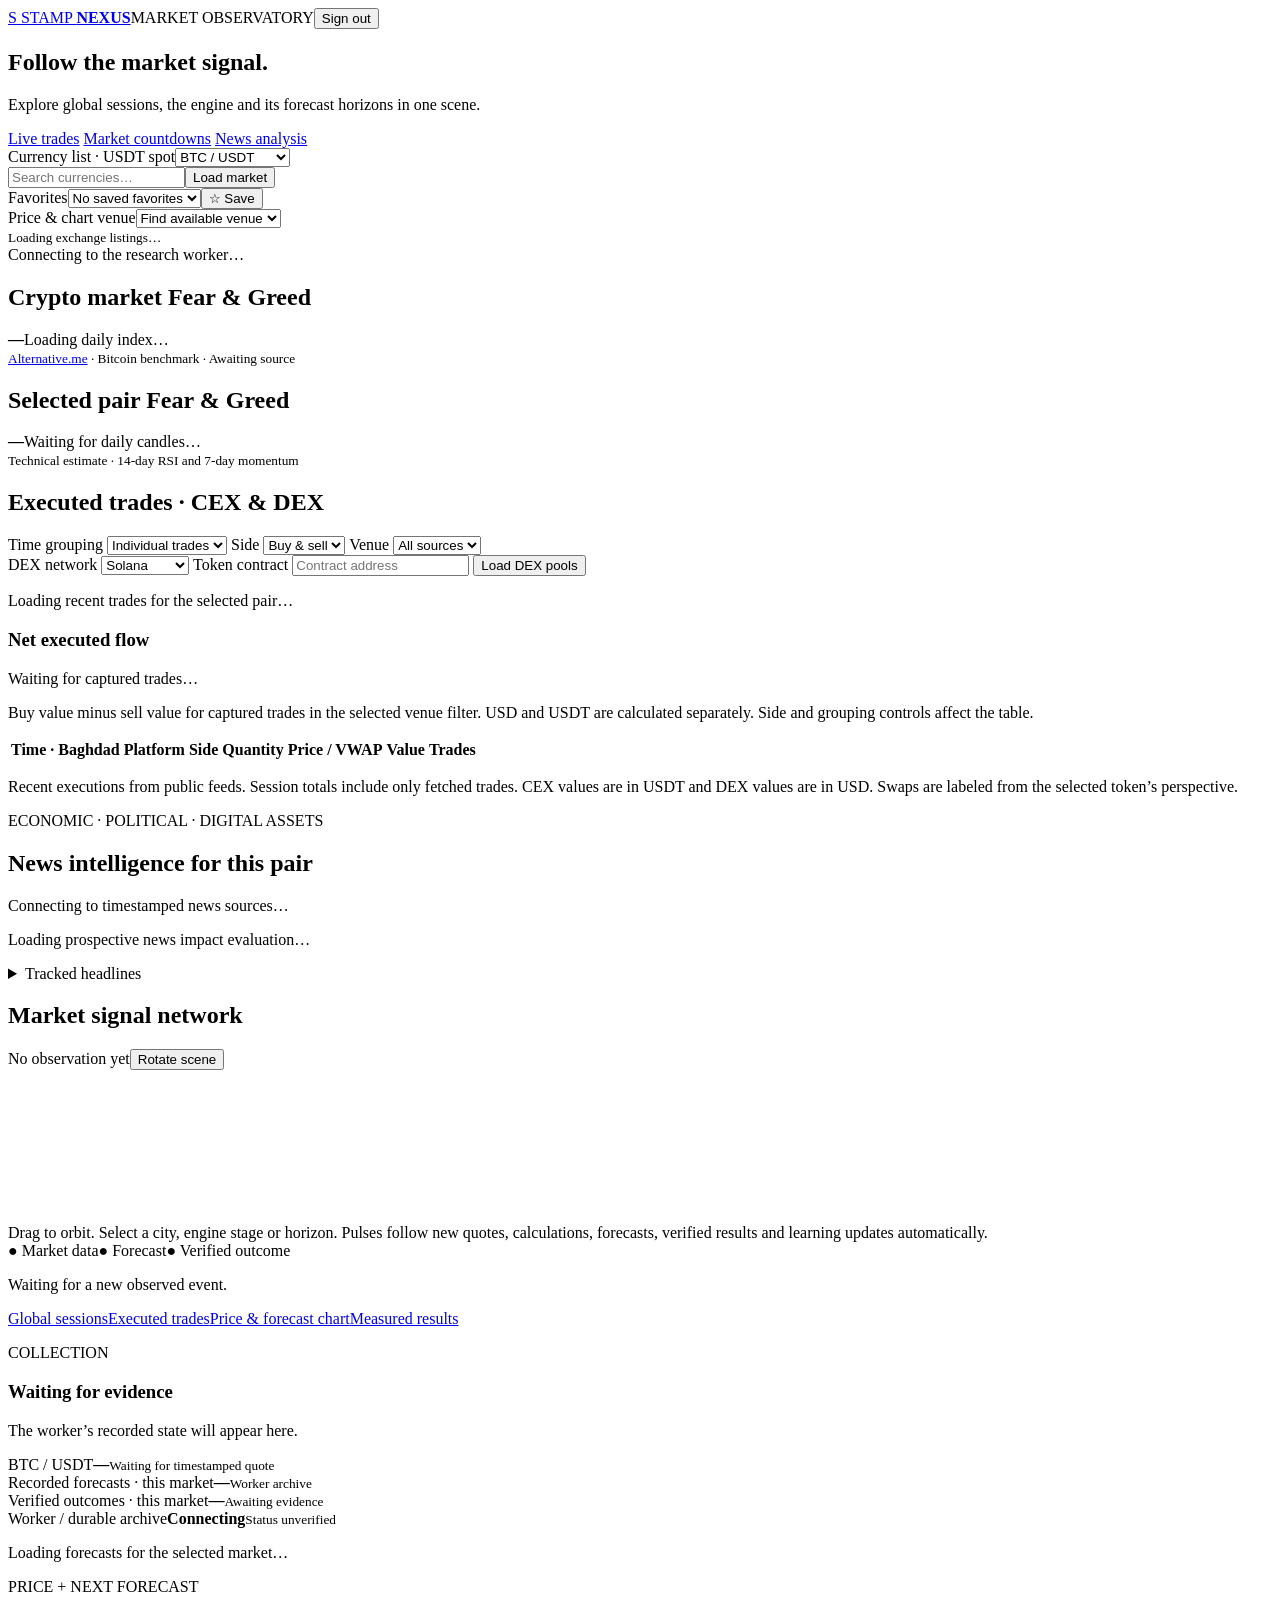
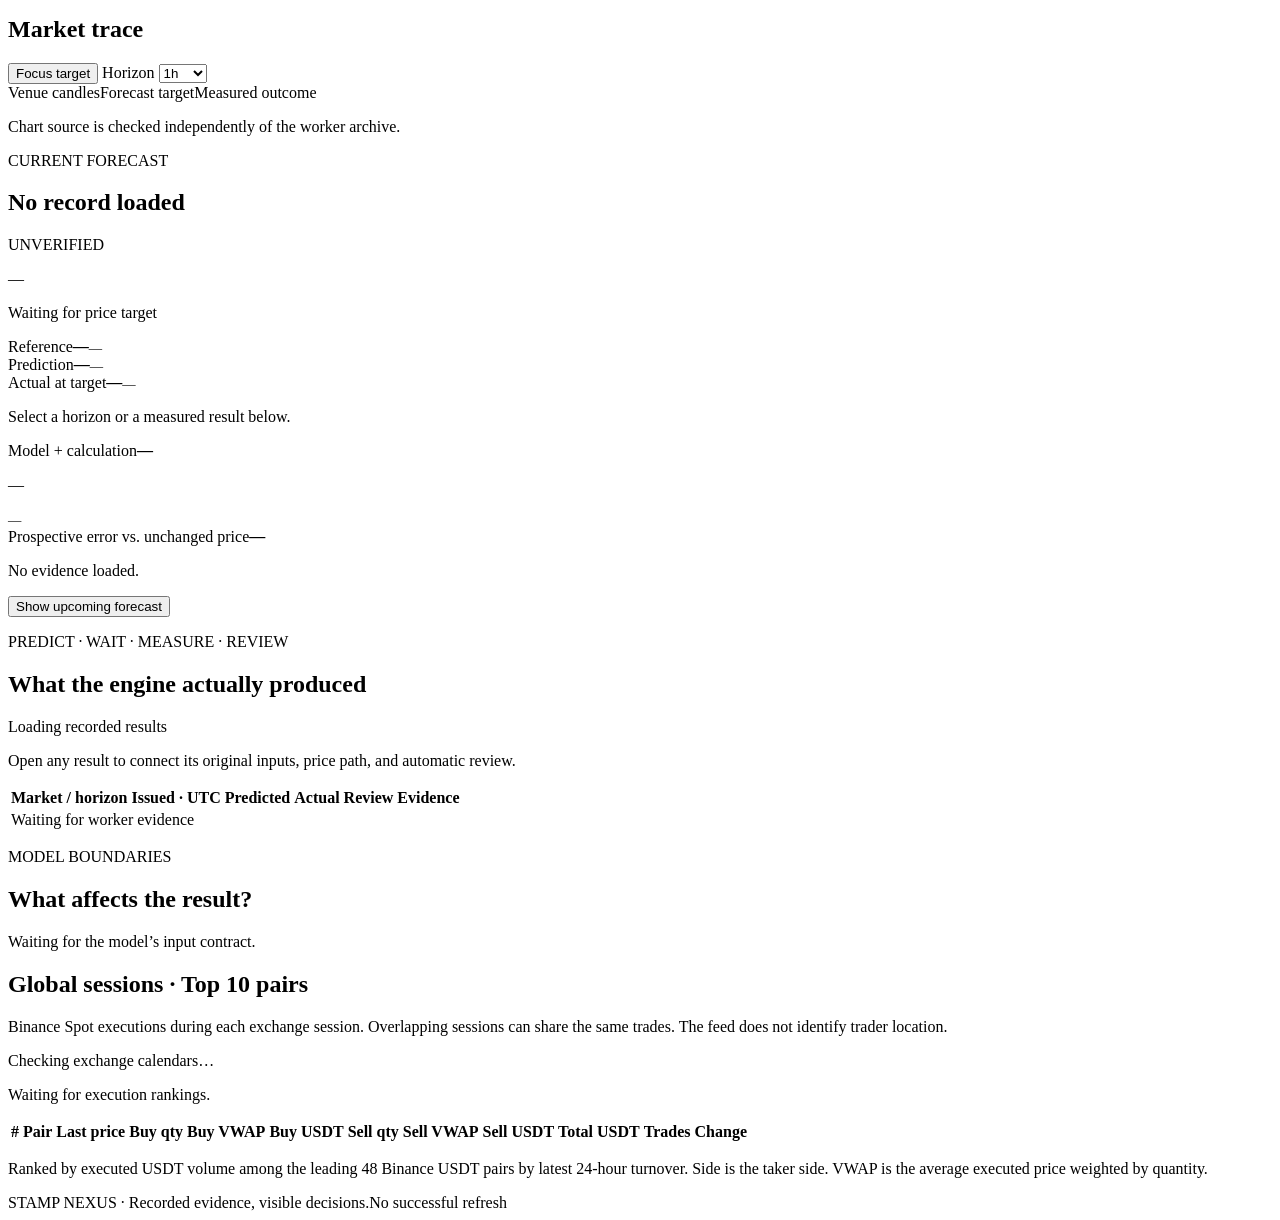
==== commit e0c39289: "Show execution flow, expandable news and market sentiment [skip render]" ====
--- a/dashboard/command.html
+++ b/dashboard/command.html
@@ -1,8 +1,12 @@
 <!doctype html>
-<html lang="en" dir="ltr"><head><meta charset="utf-8"><meta name="viewport" content="width=device-width,initial-scale=1"><meta name="robots" content="noindex,nofollow"><title>STAMP NEXUS · Engine Observatory</title><link rel="stylesheet" href="/assets/command.css?v=news-3"><script src="/assets/chart.js" defer></script><script src="/assets/command-model.js?v=3" defer></script><script src="/assets/command.js?v=news-3" defer></script></head>
+<html lang="en" dir="ltr"><head><meta charset="utf-8"><meta name="viewport" content="width=device-width,initial-scale=1"><meta name="robots" content="noindex,nofollow"><title>STAMP NEXUS · Engine Observatory</title><link rel="stylesheet" href="/assets/command.css?v=market-mood-1"><script src="/assets/chart.js" defer></script><script src="/assets/command-model.js?v=market-mood-1" defer></script><script src="/assets/command.js?v=market-mood-1" defer></script></head>
 <body><header class="topbar"><a class="brand" href="/nexus"><span class="brand-mark">S</span> STAMP <b>NEXUS</b></a><span class="edition">MARKET OBSERVATORY</span><button id="signout" class="quiet">Sign out</button></header>
 <main><section class="heading"><div><h1>Follow the market signal.</h1><p class="intro">Explore global sessions, the engine and its forecast horizons in one scene.</p><a class="trade-tape-link" href="#tradeTape">Live trades</a> <a class="trade-tape-link" href="#worldTitle">Market countdowns</a> <a class="trade-tape-link" href="#newsIntelligence">News analysis</a></div><form id="pairForm" class="pair-form"><label for="pairSelect">Currency list · USDT spot</label><select id="pairSelect" aria-label="Currency list"><option value="BTCUSDT">BTC / USDT</option><option value="ETHUSDT">ETH / USDT</option><option value="SOLUSDT">SOL / USDT</option><option value="STAMPUSDT">STAMP / USDT</option><option value="ZECUSDT">ZEC / USDT</option></select><div class="pair-search"><input id="pair" value="" placeholder="Search currencies…" autocomplete="off" aria-label="Search currencies"><button type="submit">Load market</button></div><div class="source-select favorites-select"><label for="favoriteSelect">Favorites</label><select id="favoriteSelect"><option value="">No saved favorites</option></select><button id="assetFavorite" class="quiet" type="button" aria-pressed="false">☆ Save</button></div><div class="source-select"><label for="venue">Price &amp; chart venue</label><select id="venue" aria-label="Price and chart venue"><option value="">Find available venue</option><option>MEXC</option><option>OKX</option><option>Binance</option><option>Bybit</option><option>KuCoin</option><option>Gate</option><option>Bitget</option></select></div><small id="catalogStatus" role="status">Loading exchange listings…</small><button id="retryCatalog" class="quiet" type="button" hidden>Reload currency list</button></form></section>
 <div id="notice" class="notice" role="status">Connecting to the research worker…</div>
+<section class="mood-grid" aria-label="Fear and greed indicators">
+<article class="panel mood-card" id="marketMood"><h2>Crypto market Fear &amp; Greed</h2><div class="mood-value"><strong id="marketMoodScore">—</strong><span id="marketMoodLabel">Loading daily index…</span></div><meter id="marketMoodMeter" min="0" max="100" aria-label="Market fear and greed out of 100" hidden></meter><small><a href="https://alternative.me/crypto/fear-and-greed-index/" target="_blank" rel="noopener noreferrer">Alternative.me</a> · Bitcoin benchmark · <span id="marketMoodTime">Awaiting source</span></small></article>
+<article class="panel mood-card" id="pairMood"><h2 id="pairMoodTitle">Selected pair Fear &amp; Greed</h2><div class="mood-value"><strong id="pairMoodScore">—</strong><span id="pairMoodLabel">Waiting for daily candles…</span></div><meter id="pairMoodMeter" min="0" max="100" aria-label="Pair fear and greed out of 100" hidden></meter><small id="pairMoodTime">Technical estimate · 14-day RSI and 7-day momentum</small></article>
+</section>
 <section class="panel world trade-tape" id="tradeTape" aria-labelledby="tradeTapeTitle" tabindex="-1">
 <h2 id="tradeTapeTitle">Executed trades · CEX &amp; DEX</h2>
 <div class="tape-controls">
@@ -17,6 +21,7 @@
 </form>
 <p id="tapeStatus" class="footnote" role="status">Loading recent trades for the selected pair…</p>
 <p id="tapeCoverage" class="footnote"></p>
+<section class="tape-net" aria-labelledby="tapeNetTitle"><h3 id="tapeNetTitle">Net executed flow</h3><div id="tapeNetRows" class="tape-net-rows"><p class="footnote">Waiting for captured trades…</p></div><p class="footnote">Buy value minus sell value for captured trades in the selected venue filter. USD and USDT are calculated separately. Side and grouping controls affect the table.</p></section>
 <div class="world-table" tabindex="0" role="region" aria-label="Executed trade records"><table class="rank-table">
 <thead><tr><th scope="col">Time · Baghdad</th><th scope="col">Platform</th><th scope="col">Side</th><th scope="col">Quantity</th><th scope="col">Price / VWAP</th><th scope="col">Value</th><th scope="col">Trades</th></tr></thead>
 <tbody id="tapeRows"></tbody></table></div>
@@ -26,8 +31,10 @@
 <section class="panel world news-panel" id="newsIntelligence" aria-labelledby="newsTitle">
 <header class="section-head"><div><p class="eyebrow">ECONOMIC · POLITICAL · DIGITAL ASSETS</p><h2 id="newsTitle">News intelligence for this pair</h2></div><span id="newsStatus" class="footnote">Connecting to timestamped news sources…</span></header>
 <p id="newsModelStatus" class="news-model-status">Loading prospective news impact evaluation…</p>
+<details class="news-disclosure"><summary id="newsToggleLabel">Tracked headlines</summary>
 <div id="newsStories" class="news-stories"><p class="footnote">Waiting for independently corroborated headlines.</p></div>
 <p class="footnote news-limit">Headlines from GDELT and Google News RSS are collected for the last 24 hours. News influence on forecasts is limited to the latest six hours. Times identify publication for Google News and first observation for GDELT. Single-source reports are labeled and excluded from the news signal. Headline polarity uses title keywords and does not verify the full article or event. A directional price adjustment is enabled only after walk-forward validation improves residual error by at least 5% across 30 outcomes, five pairs and 20 days.</p>
+</details>
 </section>
 <section class="engine panel"><header class="section-head"><div><h2>Market signal network</h2></div><div class="scene-controls"><span id="sceneTime">No observation yet</span><button id="rotate" class="quiet" aria-pressed="false">Rotate scene</button></div></header><div class="scene-layout"><div class="scene-wrap"><canvas id="engineScene" aria-label="Interactive 3D view of global sessions, engine stages and forecast horizons"></canvas><div class="scene-caption">Drag to orbit. Select a city, engine stage or horizon. Pulses follow new quotes, calculations, forecasts, verified results and learning updates automatically.</div><div class="scene-key"><span>● Market data</span><span>● Forecast</span><span>● Verified outcome</span></div><p id="signalEvent" class="signal-event" role="status">Waiting for a new observed event.</p><div id="stageControls" class="stage-controls" aria-label="Inspect computation stages"></div><nav class="scene-navigation" aria-label="Explore scene details"><a href="#worldTitle">Global sessions</a><a href="#tradeTape">Executed trades</a><a href="#chartTitle">Price &amp; forecast chart</a><a href="#historySummary">Measured results</a></nav></div><aside class="inspector"><p class="eyebrow" id="stageLabel">COLLECTION</p><h3 id="stageTitle">Waiting for evidence</h3><p id="stageSummary">The worker’s recorded state will appear here.</p><dl id="stageFacts"></dl><div id="stageExtra"></div></aside></div></section>
 <section class="metrics" aria-label="Current market and engine"><article><label id="quotePair">BTC / USDT</label><strong id="quote">—</strong><small id="quoteTime">Waiting for timestamped quote</small></article><article><label>Recorded forecasts · this market</label><strong id="recordCount">—</strong><small id="recordTime">Worker archive</small></article><article><label>Verified outcomes · this market</label><strong id="settledCount">—</strong><small id="decisions">Awaiting evidence</small></article><article><label>Worker / durable archive</label><strong id="workerState">Connecting</strong><small id="workerTime">Status unverified</small></article></section>
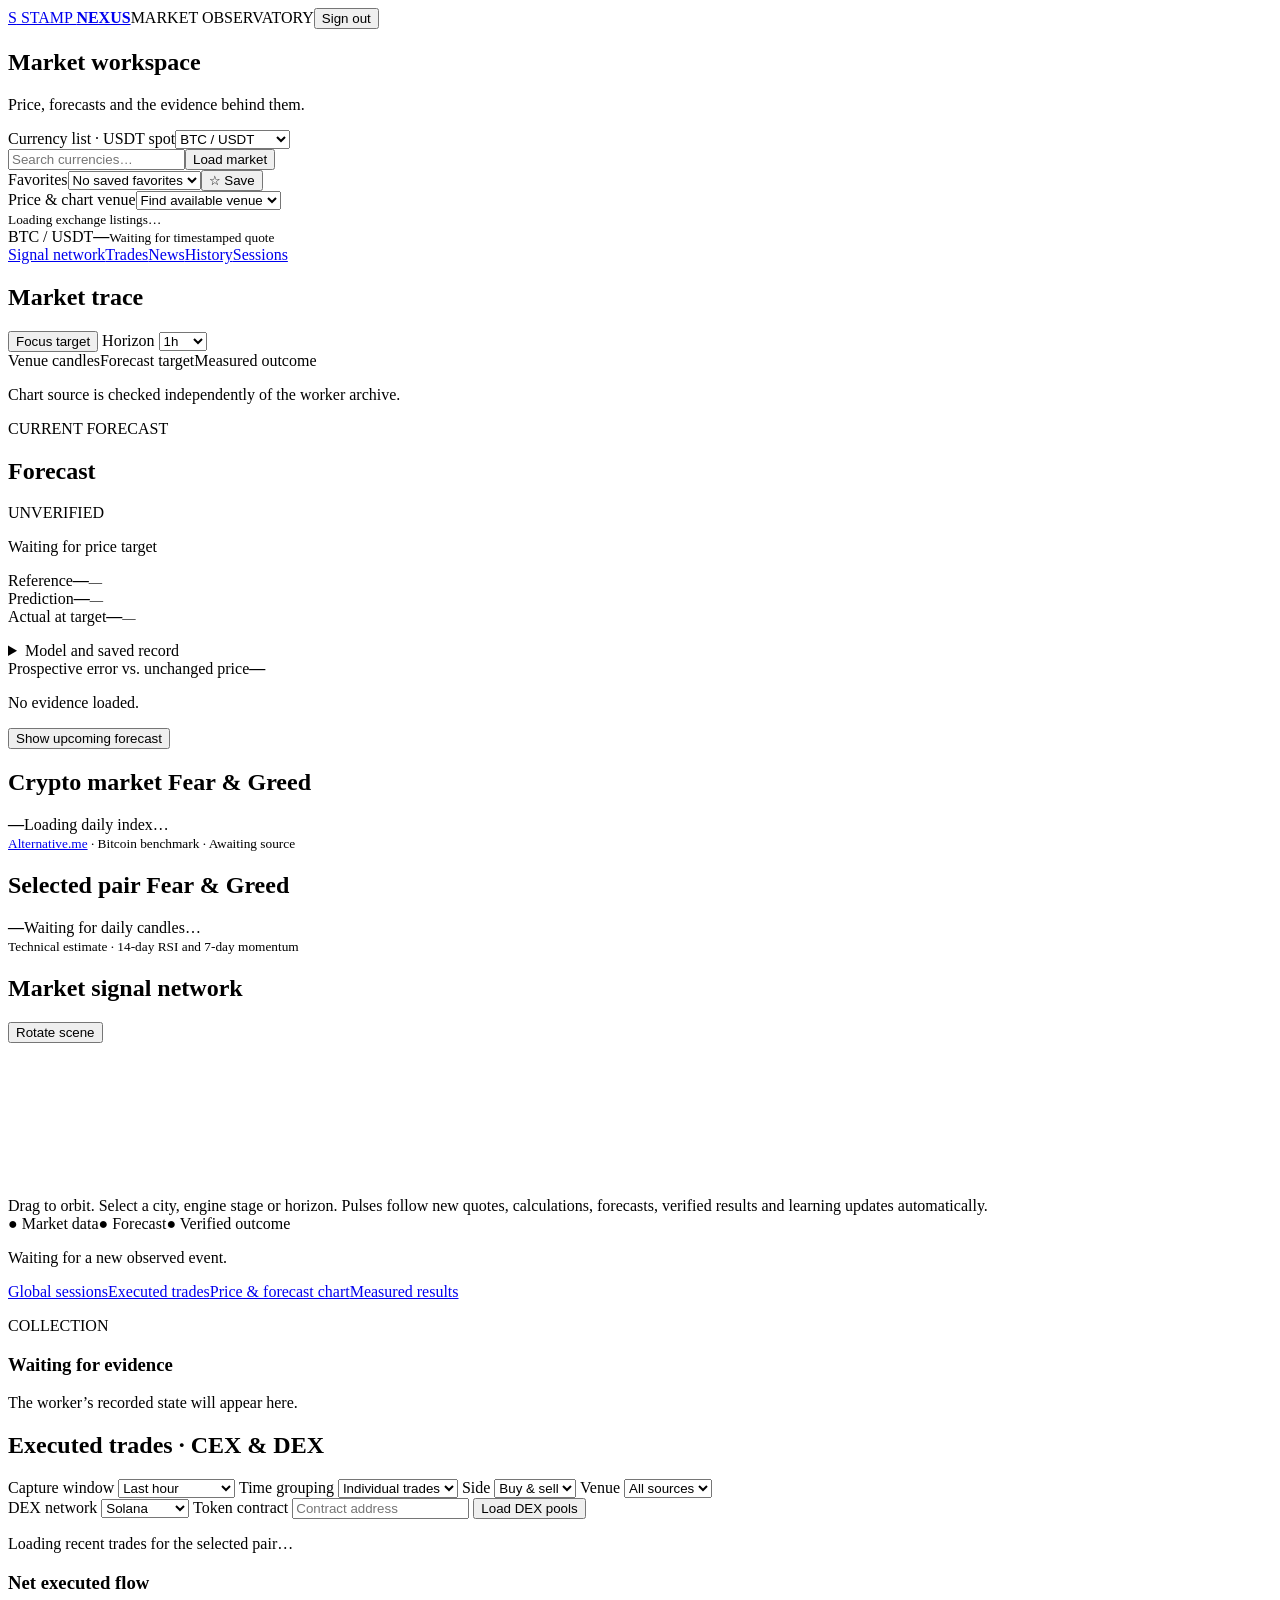
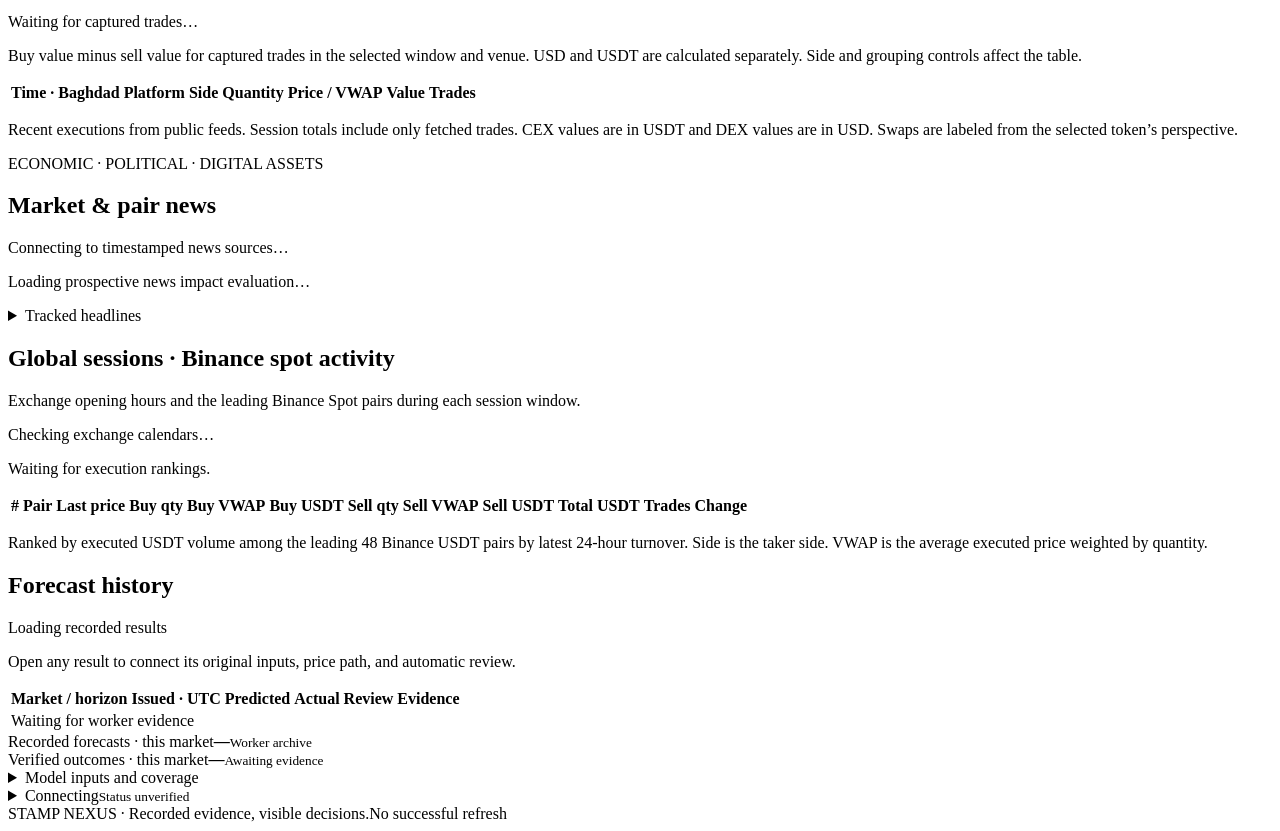
==== commit d50ce3a3: "Redesign market workspace and audit forecast evidence" ====
--- a/dashboard/command.html
+++ b/dashboard/command.html
@@ -1,15 +1,18 @@
 <!doctype html>
-<html lang="en" dir="ltr"><head><meta charset="utf-8"><meta name="viewport" content="width=device-width,initial-scale=1"><meta name="robots" content="noindex,nofollow"><title>STAMP NEXUS · Engine Observatory</title><link rel="stylesheet" href="/assets/command.css?v=market-mood-1"><script src="/assets/chart.js" defer></script><script src="/assets/command-model.js?v=market-mood-1" defer></script><script src="/assets/command.js?v=market-mood-1" defer></script></head>
+<html lang="en" dir="ltr"><head><meta charset="utf-8"><meta name="viewport" content="width=device-width,initial-scale=1"><meta name="robots" content="noindex,nofollow"><title>STAMP NEXUS · Engine Observatory</title><link rel="stylesheet" href="/assets/command.css?v=workspace-1"><script src="/assets/chart.js" defer></script><script src="/assets/command-model.js?v=workspace-1" defer></script><script src="/assets/command.js?v=workspace-1" defer></script></head>
 <body><header class="topbar"><a class="brand" href="/nexus"><span class="brand-mark">S</span> STAMP <b>NEXUS</b></a><span class="edition">MARKET OBSERVATORY</span><button id="signout" class="quiet">Sign out</button></header>
-<main><section class="heading"><div><h1>Follow the market signal.</h1><p class="intro">Explore global sessions, the engine and its forecast horizons in one scene.</p><a class="trade-tape-link" href="#tradeTape">Live trades</a> <a class="trade-tape-link" href="#worldTitle">Market countdowns</a> <a class="trade-tape-link" href="#newsIntelligence">News analysis</a></div><form id="pairForm" class="pair-form"><label for="pairSelect">Currency list · USDT spot</label><select id="pairSelect" aria-label="Currency list"><option value="BTCUSDT">BTC / USDT</option><option value="ETHUSDT">ETH / USDT</option><option value="SOLUSDT">SOL / USDT</option><option value="STAMPUSDT">STAMP / USDT</option><option value="ZECUSDT">ZEC / USDT</option></select><div class="pair-search"><input id="pair" value="" placeholder="Search currencies…" autocomplete="off" aria-label="Search currencies"><button type="submit">Load market</button></div><div class="source-select favorites-select"><label for="favoriteSelect">Favorites</label><select id="favoriteSelect"><option value="">No saved favorites</option></select><button id="assetFavorite" class="quiet" type="button" aria-pressed="false">☆ Save</button></div><div class="source-select"><label for="venue">Price &amp; chart venue</label><select id="venue" aria-label="Price and chart venue"><option value="">Find available venue</option><option>MEXC</option><option>OKX</option><option>Binance</option><option>Bybit</option><option>KuCoin</option><option>Gate</option><option>Bitget</option></select></div><small id="catalogStatus" role="status">Loading exchange listings…</small><button id="retryCatalog" class="quiet" type="button" hidden>Reload currency list</button></form></section>
-<div id="notice" class="notice" role="status">Connecting to the research worker…</div>
+<main><section class="heading"><div><h1>Market workspace</h1><p class="intro">Price, forecasts and the evidence behind them.</p></div><form id="pairForm" class="pair-form"><label for="pairSelect">Currency list · USDT spot</label><select id="pairSelect" aria-label="Currency list"><option value="BTCUSDT">BTC / USDT</option><option value="ETHUSDT">ETH / USDT</option><option value="SOLUSDT">SOL / USDT</option><option value="STAMPUSDT">STAMP / USDT</option><option value="ZECUSDT">ZEC / USDT</option></select><div class="pair-search"><input id="pair" value="" placeholder="Search currencies…" autocomplete="off" aria-label="Search currencies"><button type="submit">Load market</button></div><div class="source-select favorites-select"><label for="favoriteSelect">Favorites</label><select id="favoriteSelect"><option value="">No saved favorites</option></select><button id="assetFavorite" class="quiet" type="button" aria-pressed="false">☆ Save</button></div><div class="source-select"><label for="venue">Price &amp; chart venue</label><select id="venue" aria-label="Price and chart venue"><option value="">Find available venue</option><option>MEXC</option><option>OKX</option><option>Binance</option><option>Bybit</option><option>KuCoin</option><option>Gate</option><option>Bitget</option></select></div><small id="catalogStatus" role="status">Loading exchange listings…</small><button id="retryCatalog" class="quiet" type="button" hidden>Reload currency list</button></form></section>
+<section class="panel quote-bar" aria-label="Current quote"><article><label id="quotePair">BTC / USDT</label><strong id="quote">—</strong><small id="quoteTime">Waiting for timestamped quote</small></article><nav aria-label="Market sections"><a href="#signalNetwork">Signal network</a><a href="#tradeTape">Trades</a><a href="#newsIntelligence">News</a><a href="#forecastHistory">History</a><a href="#worldTitle">Sessions</a></nav></section>
+<section class="analysis-grid" id="marketWorkspace" aria-label="Price and forecast"><article class="panel chart-panel"><header class="section-head"><div><h2 id="chartTitle">Market trace</h2></div><label class="frame-label"><button type="button" id="focusForecast" class="quiet">Focus target</button> Horizon <select id="frame"><option>15m</option><option selected>1h</option><option>4h</option><option>1d</option></select></label></header><div class="chart-legend"><span class="cyan">Venue candles</span><span class="amber">Forecast target</span><span class="green">Measured outcome</span></div><div id="priceChart"></div><p id="chartStatus" class="footnote">Chart source is checked independently of the worker archive.</p></article><article class="panel output-panel"><p class="eyebrow" id="recordKind">CURRENT FORECAST</p><div class="record-heading"><h2 id="outputTitle">Forecast</h2><span id="outputState" class="badge">UNVERIFIED</span></div><p id="forecastDirection" class="forecast-direction">Waiting for price target</p><div class="output-values"><div><label>Reference</label><strong id="reference">—</strong><small id="issued">—</small></div><div><label>Prediction</label><strong id="prediction">—</strong><small id="due">—</small></div><div><label>Actual at target</label><strong id="actual">—</strong><small id="measured">—</small></div></div><p id="targetRate" class="explanation"></p><details class="record-details"><summary>Model and saved record</summary><p id="recordId" class="record-id">—</p><p id="outputReason" class="explanation">Select a horizon or a measured result below.</p><div class="model-box"><label>Model + calculation</label><strong id="model">—</strong><p id="formula">—</p><small id="recompute">—</small></div></details><div class="validation"><label>Prospective error vs. unchanged price</label><strong id="skill">—</strong><p id="quality">No evidence loaded.</p><p id="pairPerformance" class="explanation"></p><p id="forecastDiagnosis" class="footnote"></p><p id="lastPairForecast" class="footnote"></p></div><button id="latest" class="quiet">Show upcoming forecast</button></article></section>
 <section class="mood-grid" aria-label="Fear and greed indicators">
 <article class="panel mood-card" id="marketMood"><h2>Crypto market Fear &amp; Greed</h2><div class="mood-value"><strong id="marketMoodScore">—</strong><span id="marketMoodLabel">Loading daily index…</span></div><meter id="marketMoodMeter" min="0" max="100" aria-label="Market fear and greed out of 100" hidden></meter><small><a href="https://alternative.me/crypto/fear-and-greed-index/" target="_blank" rel="noopener noreferrer">Alternative.me</a> · Bitcoin benchmark · <span id="marketMoodTime">Awaiting source</span></small></article>
 <article class="panel mood-card" id="pairMood"><h2 id="pairMoodTitle">Selected pair Fear &amp; Greed</h2><div class="mood-value"><strong id="pairMoodScore">—</strong><span id="pairMoodLabel">Waiting for daily candles…</span></div><meter id="pairMoodMeter" min="0" max="100" aria-label="Pair fear and greed out of 100" hidden></meter><small id="pairMoodTime">Technical estimate · 14-day RSI and 7-day momentum</small></article>
 </section>
+<section class="engine panel" id="signalNetwork"><header class="section-head"><div><h2>Market signal network</h2></div><div class="scene-controls"><button id="rotate" class="quiet" aria-pressed="false">Rotate scene</button></div></header><div class="scene-layout"><div class="scene-wrap"><canvas id="engineScene" aria-label="Interactive 3D view of global sessions, engine stages and forecast horizons"></canvas><div class="scene-caption">Drag to orbit. Select a city, engine stage or horizon. Pulses follow new quotes, calculations, forecasts, verified results and learning updates automatically.</div><div class="scene-key"><span>● Market data</span><span>● Forecast</span><span>● Verified outcome</span></div><p id="signalEvent" class="signal-event" role="status">Waiting for a new observed event.</p><div id="stageControls" class="stage-controls" aria-label="Inspect computation stages"></div><nav class="scene-navigation" aria-label="Explore scene details"><a href="#worldTitle">Global sessions</a><a href="#tradeTape">Executed trades</a><a href="#chartTitle">Price &amp; forecast chart</a><a href="#historySummary">Measured results</a></nav></div><aside class="inspector"><p class="eyebrow" id="stageLabel">COLLECTION</p><h3 id="stageTitle">Waiting for evidence</h3><p id="stageSummary">The worker’s recorded state will appear here.</p><dl id="stageFacts"></dl><div id="stageExtra"></div></aside></div></section>
 <section class="panel world trade-tape" id="tradeTape" aria-labelledby="tradeTapeTitle" tabindex="-1">
 <h2 id="tradeTapeTitle">Executed trades · CEX &amp; DEX</h2>
 <div class="tape-controls">
+<label>Capture window <select id="tapeWindow"><option value="900000">Last 15 minutes</option><option value="3600000" selected>Last hour</option><option value="14400000">Last 4 hours</option></select></label>
 <label>Time grouping <select id="tapeFrame"><option value="0">Individual trades</option><option value="60000">1 minute</option><option value="300000">5 minutes</option><option value="900000">15 minutes</option><option value="3600000">1 hour</option><option value="14400000">4 hours</option><option value="86400000">1 day</option></select></label>
 <label>Side <select id="tapeSide"><option value="">Buy &amp; sell</option><option value="buy">Buy</option><option value="sell">Sell</option></select></label>
 <label>Venue <select id="tapeVenue"><option value="">All sources</option></select></label>
@@ -21,7 +24,7 @@
 </form>
 <p id="tapeStatus" class="footnote" role="status">Loading recent trades for the selected pair…</p>
 <p id="tapeCoverage" class="footnote"></p>
-<section class="tape-net" aria-labelledby="tapeNetTitle"><h3 id="tapeNetTitle">Net executed flow</h3><div id="tapeNetRows" class="tape-net-rows"><p class="footnote">Waiting for captured trades…</p></div><p class="footnote">Buy value minus sell value for captured trades in the selected venue filter. USD and USDT are calculated separately. Side and grouping controls affect the table.</p></section>
+<section class="tape-net" aria-labelledby="tapeNetTitle"><h3 id="tapeNetTitle">Net executed flow</h3><div id="tapeNetRows" class="tape-net-rows"><p class="footnote">Waiting for captured trades…</p></div><p class="footnote">Buy value minus sell value for captured trades in the selected window and venue. USD and USDT are calculated separately. Side and grouping controls affect the table.</p></section>
 <div class="world-table" tabindex="0" role="region" aria-label="Executed trade records"><table class="rank-table">
 <thead><tr><th scope="col">Time · Baghdad</th><th scope="col">Platform</th><th scope="col">Side</th><th scope="col">Quantity</th><th scope="col">Price / VWAP</th><th scope="col">Value</th><th scope="col">Trades</th></tr></thead>
 <tbody id="tapeRows"></tbody></table></div>
@@ -29,22 +32,16 @@
 <p class="footnote">Recent executions from public feeds. Session totals include only fetched trades. CEX values are in USDT and DEX values are in USD. Swaps are labeled from the selected token’s perspective.</p>
 </section>
 <section class="panel world news-panel" id="newsIntelligence" aria-labelledby="newsTitle">
-<header class="section-head"><div><p class="eyebrow">ECONOMIC · POLITICAL · DIGITAL ASSETS</p><h2 id="newsTitle">News intelligence for this pair</h2></div><span id="newsStatus" class="footnote">Connecting to timestamped news sources…</span></header>
+<header class="section-head"><div><p class="eyebrow">ECONOMIC · POLITICAL · DIGITAL ASSETS</p><h2 id="newsTitle">Market &amp; pair news</h2></div><span id="newsStatus" class="footnote">Connecting to timestamped news sources…</span></header>
 <p id="newsModelStatus" class="news-model-status">Loading prospective news impact evaluation…</p>
 <details class="news-disclosure"><summary id="newsToggleLabel">Tracked headlines</summary>
 <div id="newsStories" class="news-stories"><p class="footnote">Waiting for independently corroborated headlines.</p></div>
-<p class="footnote news-limit">Headlines from GDELT and Google News RSS are collected for the last 24 hours. News influence on forecasts is limited to the latest six hours. Times identify publication for Google News and first observation for GDELT. Single-source reports are labeled and excluded from the news signal. Headline polarity uses title keywords and does not verify the full article or event. A directional price adjustment is enabled only after walk-forward validation improves residual error by at least 5% across 30 outcomes, five pairs and 20 days.</p>
+<p class="footnote news-limit">Headlines from GDELT and Google News RSS are collected for the last 24 hours. News influence on forecasts is limited to the latest six hours. Times identify publication for Google News and first observation for GDELT. The forecast signal requires distinct reporting observed before the forecast reference time. Headline polarity uses title keywords and does not verify the full article or event. A directional price adjustment is enabled only after walk-forward validation improves residual error by at least 5% across 30 outcomes, five pairs and 20 days.</p>
 </details>
 </section>
-<section class="engine panel"><header class="section-head"><div><h2>Market signal network</h2></div><div class="scene-controls"><span id="sceneTime">No observation yet</span><button id="rotate" class="quiet" aria-pressed="false">Rotate scene</button></div></header><div class="scene-layout"><div class="scene-wrap"><canvas id="engineScene" aria-label="Interactive 3D view of global sessions, engine stages and forecast horizons"></canvas><div class="scene-caption">Drag to orbit. Select a city, engine stage or horizon. Pulses follow new quotes, calculations, forecasts, verified results and learning updates automatically.</div><div class="scene-key"><span>● Market data</span><span>● Forecast</span><span>● Verified outcome</span></div><p id="signalEvent" class="signal-event" role="status">Waiting for a new observed event.</p><div id="stageControls" class="stage-controls" aria-label="Inspect computation stages"></div><nav class="scene-navigation" aria-label="Explore scene details"><a href="#worldTitle">Global sessions</a><a href="#tradeTape">Executed trades</a><a href="#chartTitle">Price &amp; forecast chart</a><a href="#historySummary">Measured results</a></nav></div><aside class="inspector"><p class="eyebrow" id="stageLabel">COLLECTION</p><h3 id="stageTitle">Waiting for evidence</h3><p id="stageSummary">The worker’s recorded state will appear here.</p><dl id="stageFacts"></dl><div id="stageExtra"></div></aside></div></section>
-<section class="metrics" aria-label="Current market and engine"><article><label id="quotePair">BTC / USDT</label><strong id="quote">—</strong><small id="quoteTime">Waiting for timestamped quote</small></article><article><label>Recorded forecasts · this market</label><strong id="recordCount">—</strong><small id="recordTime">Worker archive</small></article><article><label>Verified outcomes · this market</label><strong id="settledCount">—</strong><small id="decisions">Awaiting evidence</small></article><article><label>Worker / durable archive</label><strong id="workerState">Connecting</strong><small id="workerTime">Status unverified</small></article></section>
-<section id="forecastStrip" class="forecast-strip" aria-label="Upcoming price forecasts"><p>Loading forecasts for the selected market…</p></section><section class="analysis-grid"><article class="panel chart-panel"><header class="section-head"><div><p class="eyebrow">PRICE + NEXT FORECAST</p><h2 id="chartTitle">Market trace</h2></div><label class="frame-label"><button type="button" id="focusForecast" class="quiet">Focus target</button> Horizon <select id="frame"><option>15m</option><option selected>1h</option><option>4h</option><option>1d</option></select></label></header><div class="chart-legend"><span class="cyan">Venue candles</span><span class="amber">Forecast target</span><span class="green">Measured outcome</span></div><div id="priceChart"></div><p id="chartStatus" class="footnote">Chart source is checked independently of the worker archive.</p></article><article class="panel output-panel"><p class="eyebrow" id="recordKind">CURRENT FORECAST</p><div class="record-heading"><h2 id="outputTitle">No record loaded</h2><span id="outputState" class="badge">UNVERIFIED</span></div><p id="recordId" class="record-id">—</p><p id="forecastDirection" class="forecast-direction">Waiting for price target</p><div class="output-values"><div><label>Reference</label><strong id="reference">—</strong><small id="issued">—</small></div><div><label>Prediction</label><strong id="prediction">—</strong><small id="due">—</small></div><div><label>Actual at target</label><strong id="actual">—</strong><small id="measured">—</small></div></div><p id="targetRate" class="explanation"></p><p id="outputReason" class="explanation">Select a horizon or a measured result below.</p><div class="model-box"><label>Model + calculation</label><strong id="model">—</strong><p id="formula">—</p><small id="recompute">—</small></div><div class="validation"><label>Prospective error vs. unchanged price</label><strong id="skill">—</strong><p id="quality">No evidence loaded.</p></div><button id="latest" class="quiet">Show upcoming forecast</button></article></section>
-
-<section class="panel evidence"><header class="section-head"><div><p class="eyebrow">PREDICT · WAIT · MEASURE · REVIEW</p><h2>What the engine actually produced</h2></div><span id="historySummary" class="footnote">Loading recorded results</span></header><p class="intro">Open any result to connect its original inputs, price path, and automatic review.</p><div class="table-scroll"><table><thead><tr><th>Market / horizon</th><th>Issued · UTC</th><th>Predicted</th><th>Actual</th><th>Review</th><th>Evidence</th></tr></thead><tbody id="history"><tr><td colspan="6">Waiting for worker evidence</td></tr></tbody></table></div></section>
-<section class="bottom-grid"><article class="panel contract"><p class="eyebrow">MODEL BOUNDARIES</p><h2>What affects the result?</h2><div id="contract"><p>Waiting for the model’s input contract.</p></div></article></section>
 <section class="panel world" aria-labelledby="worldTitle">
-<h2 id="worldTitle">Global sessions · Top 10 pairs</h2>
-<p class="intro">Binance Spot executions during each exchange session. Overlapping sessions can share the same trades. The feed does not identify trader location.</p>
+<h2 id="worldTitle">Global sessions · Binance spot activity</h2>
+<p class="intro">Exchange opening hours and the leading Binance Spot pairs during each session window.</p>
 <div id="sessions" class="sessions" role="group" aria-label="Select an exchange session">Checking exchange calendars…</div>
 <p id="flowTime" class="footnote" role="status">Waiting for execution rankings.</p>
 <div class="world-table" tabindex="0" role="region" aria-label="Session rankings">
@@ -53,5 +50,6 @@
 <tbody id="flow"></tbody></table></div>
 <p class="footnote">Ranked by executed USDT volume among the leading 48 Binance USDT pairs by latest 24-hour turnover. Side is the taker side. VWAP is the average executed price weighted by quantity.</p>
 </section>
-
+<section class="panel evidence" id="forecastHistory"><header class="section-head"><div><h2>Forecast history</h2></div><span id="historySummary" class="footnote">Loading recorded results</span></header><p class="intro">Open any result to connect its original inputs, price path, and automatic review.</p><div class="table-scroll"><table><thead><tr><th>Market / horizon</th><th>Issued · UTC</th><th>Predicted</th><th>Actual</th><th>Review</th><th>Evidence</th></tr></thead><tbody id="history"><tr><td colspan="6">Waiting for worker evidence</td></tr></tbody></table></div><section class="metrics" aria-label="Archive diagnostics"><article><label>Recorded forecasts · this market</label><strong id="recordCount">—</strong><small id="recordTime">Worker archive</small></article><article><label>Verified outcomes · this market</label><strong id="settledCount">—</strong><small id="decisions">Awaiting evidence</small></article></section><details class="model-inputs"><summary>Model inputs and coverage</summary><div id="contract"><p>Waiting for the model’s input contract.</p></div></details></section>
+<details class="panel service-details"><summary><span id="workerState">Connecting</span><small id="workerTime">Status unverified</small></summary><div id="notice" class="notice" role="status">Connecting to the research worker…</div></details>
 <footer><span>STAMP NEXUS · Recorded evidence, visible decisions.</span><span id="lastRefresh">No successful refresh</span></footer></main></body></html>
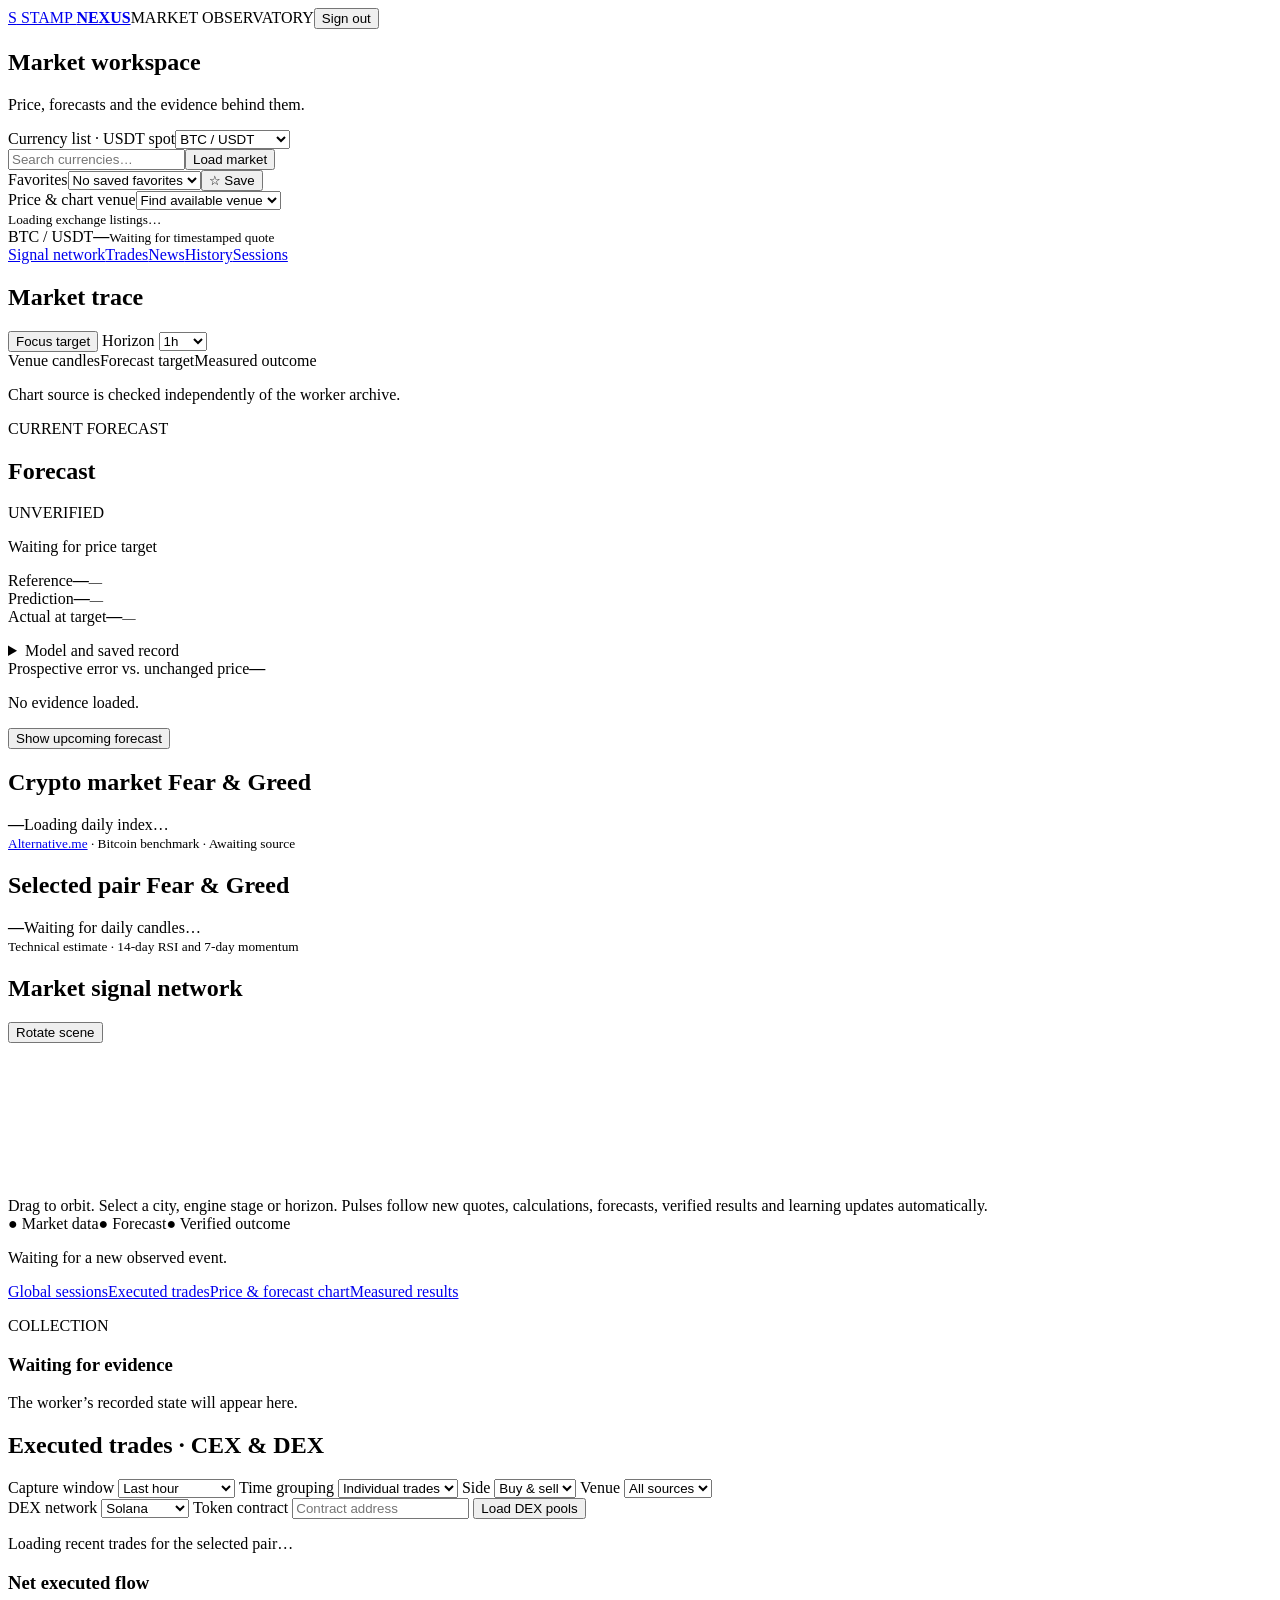
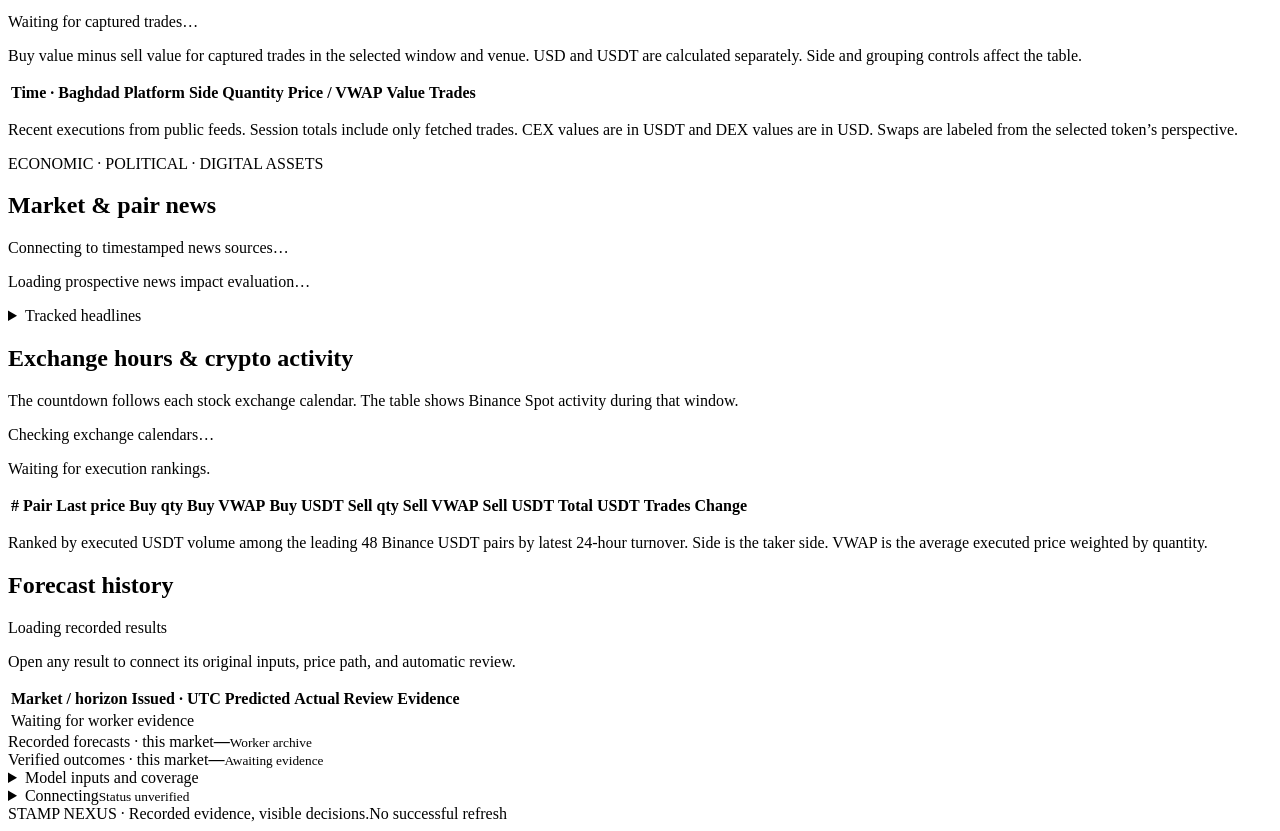
==== commit 2e64f906: "Prioritize the selected market in the forecast worker" ====
--- a/dashboard/command.html
+++ b/dashboard/command.html
@@ -1,9 +1,9 @@
 <!doctype html>
-<html lang="en" dir="ltr"><head><meta charset="utf-8"><meta name="viewport" content="width=device-width,initial-scale=1"><meta name="robots" content="noindex,nofollow"><title>STAMP NEXUS · Engine Observatory</title><link rel="stylesheet" href="/assets/command.css?v=workspace-1"><script src="/assets/chart.js" defer></script><script src="/assets/command-model.js?v=workspace-1" defer></script><script src="/assets/command.js?v=workspace-1" defer></script></head>
+<html lang="en" dir="ltr"><head><meta charset="utf-8"><meta name="viewport" content="width=device-width,initial-scale=1"><meta name="robots" content="noindex,nofollow"><title>STAMP NEXUS · Engine Observatory</title><link rel="stylesheet" href="/assets/command.css?v=workspace-2"><script src="/assets/chart.js" defer></script><script src="/assets/command-model.js?v=workspace-2" defer></script><script src="/assets/command.js?v=workspace-2" defer></script></head>
 <body><header class="topbar"><a class="brand" href="/nexus"><span class="brand-mark">S</span> STAMP <b>NEXUS</b></a><span class="edition">MARKET OBSERVATORY</span><button id="signout" class="quiet">Sign out</button></header>
 <main><section class="heading"><div><h1>Market workspace</h1><p class="intro">Price, forecasts and the evidence behind them.</p></div><form id="pairForm" class="pair-form"><label for="pairSelect">Currency list · USDT spot</label><select id="pairSelect" aria-label="Currency list"><option value="BTCUSDT">BTC / USDT</option><option value="ETHUSDT">ETH / USDT</option><option value="SOLUSDT">SOL / USDT</option><option value="STAMPUSDT">STAMP / USDT</option><option value="ZECUSDT">ZEC / USDT</option></select><div class="pair-search"><input id="pair" value="" placeholder="Search currencies…" autocomplete="off" aria-label="Search currencies"><button type="submit">Load market</button></div><div class="source-select favorites-select"><label for="favoriteSelect">Favorites</label><select id="favoriteSelect"><option value="">No saved favorites</option></select><button id="assetFavorite" class="quiet" type="button" aria-pressed="false">☆ Save</button></div><div class="source-select"><label for="venue">Price &amp; chart venue</label><select id="venue" aria-label="Price and chart venue"><option value="">Find available venue</option><option>MEXC</option><option>OKX</option><option>Binance</option><option>Bybit</option><option>KuCoin</option><option>Gate</option><option>Bitget</option></select></div><small id="catalogStatus" role="status">Loading exchange listings…</small><button id="retryCatalog" class="quiet" type="button" hidden>Reload currency list</button></form></section>
 <section class="panel quote-bar" aria-label="Current quote"><article><label id="quotePair">BTC / USDT</label><strong id="quote">—</strong><small id="quoteTime">Waiting for timestamped quote</small></article><nav aria-label="Market sections"><a href="#signalNetwork">Signal network</a><a href="#tradeTape">Trades</a><a href="#newsIntelligence">News</a><a href="#forecastHistory">History</a><a href="#worldTitle">Sessions</a></nav></section>
-<section class="analysis-grid" id="marketWorkspace" aria-label="Price and forecast"><article class="panel chart-panel"><header class="section-head"><div><h2 id="chartTitle">Market trace</h2></div><label class="frame-label"><button type="button" id="focusForecast" class="quiet">Focus target</button> Horizon <select id="frame"><option>15m</option><option selected>1h</option><option>4h</option><option>1d</option></select></label></header><div class="chart-legend"><span class="cyan">Venue candles</span><span class="amber">Forecast target</span><span class="green">Measured outcome</span></div><div id="priceChart"></div><p id="chartStatus" class="footnote">Chart source is checked independently of the worker archive.</p></article><article class="panel output-panel"><p class="eyebrow" id="recordKind">CURRENT FORECAST</p><div class="record-heading"><h2 id="outputTitle">Forecast</h2><span id="outputState" class="badge">UNVERIFIED</span></div><p id="forecastDirection" class="forecast-direction">Waiting for price target</p><div class="output-values"><div><label>Reference</label><strong id="reference">—</strong><small id="issued">—</small></div><div><label>Prediction</label><strong id="prediction">—</strong><small id="due">—</small></div><div><label>Actual at target</label><strong id="actual">—</strong><small id="measured">—</small></div></div><p id="targetRate" class="explanation"></p><details class="record-details"><summary>Model and saved record</summary><p id="recordId" class="record-id">—</p><p id="outputReason" class="explanation">Select a horizon or a measured result below.</p><div class="model-box"><label>Model + calculation</label><strong id="model">—</strong><p id="formula">—</p><small id="recompute">—</small></div></details><div class="validation"><label>Prospective error vs. unchanged price</label><strong id="skill">—</strong><p id="quality">No evidence loaded.</p><p id="pairPerformance" class="explanation"></p><p id="forecastDiagnosis" class="footnote"></p><p id="lastPairForecast" class="footnote"></p></div><button id="latest" class="quiet">Show upcoming forecast</button></article></section>
+<section class="analysis-grid" id="marketWorkspace" aria-label="Price and forecast"><article class="panel chart-panel"><header class="section-head"><div><h2 id="chartTitle">Market trace</h2></div><label class="frame-label"><button type="button" id="focusForecast" class="quiet">Focus target</button> Horizon <select id="frame"><option>15m</option><option selected>1h</option><option>4h</option><option>1d</option></select></label></header><div class="chart-legend"><span class="cyan">Venue candles</span><span class="amber">Forecast target</span><span class="green">Measured outcome</span></div><div id="priceChart"></div><p id="chartStatus" class="footnote">Chart source is checked independently of the worker archive.</p></article><article class="panel output-panel"><p class="eyebrow" id="recordKind">CURRENT FORECAST</p><div class="record-heading"><h2 id="outputTitle">Forecast</h2><span id="outputState" class="badge">UNVERIFIED</span></div><p id="forecastDirection" class="forecast-direction">Waiting for price target</p><div class="output-values"><div><label>Reference</label><strong id="reference">—</strong><small id="issued">—</small></div><div><label>Prediction</label><strong id="prediction">—</strong><small id="due">—</small></div><div><label>Actual at target</label><strong id="actual">—</strong><small id="measured">—</small></div></div><p id="targetRate" class="explanation"></p><details class="record-details"><summary>Model and saved record</summary><p id="recordId" class="record-id">—</p><p id="outputReason" class="explanation">Select a horizon or a measured result below.</p><div class="model-box"><label>Model + calculation</label><strong id="model">—</strong><p id="formula">—</p><small id="recompute">—</small></div></details><div class="validation"><label>Prospective error vs. unchanged price</label><strong id="skill">—</strong><p id="quality">No evidence loaded.</p><p id="pairPerformance" class="explanation"></p><p id="forecastDiagnosis" class="footnote"></p><p id="lastPairForecast" class="footnote"></p><p id="pairPriority" class="footnote" role="status"></p></div><button id="latest" class="quiet">Show upcoming forecast</button></article></section>
 <section class="mood-grid" aria-label="Fear and greed indicators">
 <article class="panel mood-card" id="marketMood"><h2>Crypto market Fear &amp; Greed</h2><div class="mood-value"><strong id="marketMoodScore">—</strong><span id="marketMoodLabel">Loading daily index…</span></div><meter id="marketMoodMeter" min="0" max="100" aria-label="Market fear and greed out of 100" hidden></meter><small><a href="https://alternative.me/crypto/fear-and-greed-index/" target="_blank" rel="noopener noreferrer">Alternative.me</a> · Bitcoin benchmark · <span id="marketMoodTime">Awaiting source</span></small></article>
 <article class="panel mood-card" id="pairMood"><h2 id="pairMoodTitle">Selected pair Fear &amp; Greed</h2><div class="mood-value"><strong id="pairMoodScore">—</strong><span id="pairMoodLabel">Waiting for daily candles…</span></div><meter id="pairMoodMeter" min="0" max="100" aria-label="Pair fear and greed out of 100" hidden></meter><small id="pairMoodTime">Technical estimate · 14-day RSI and 7-day momentum</small></article>
@@ -40,8 +40,8 @@
 </details>
 </section>
 <section class="panel world" aria-labelledby="worldTitle">
-<h2 id="worldTitle">Global sessions · Binance spot activity</h2>
-<p class="intro">Exchange opening hours and the leading Binance Spot pairs during each session window.</p>
+<h2 id="worldTitle">Exchange hours &amp; crypto activity</h2>
+<p class="intro">The countdown follows each stock exchange calendar. The table shows Binance Spot activity during that window.</p>
 <div id="sessions" class="sessions" role="group" aria-label="Select an exchange session">Checking exchange calendars…</div>
 <p id="flowTime" class="footnote" role="status">Waiting for execution rankings.</p>
 <div class="world-table" tabindex="0" role="region" aria-label="Session rankings">
